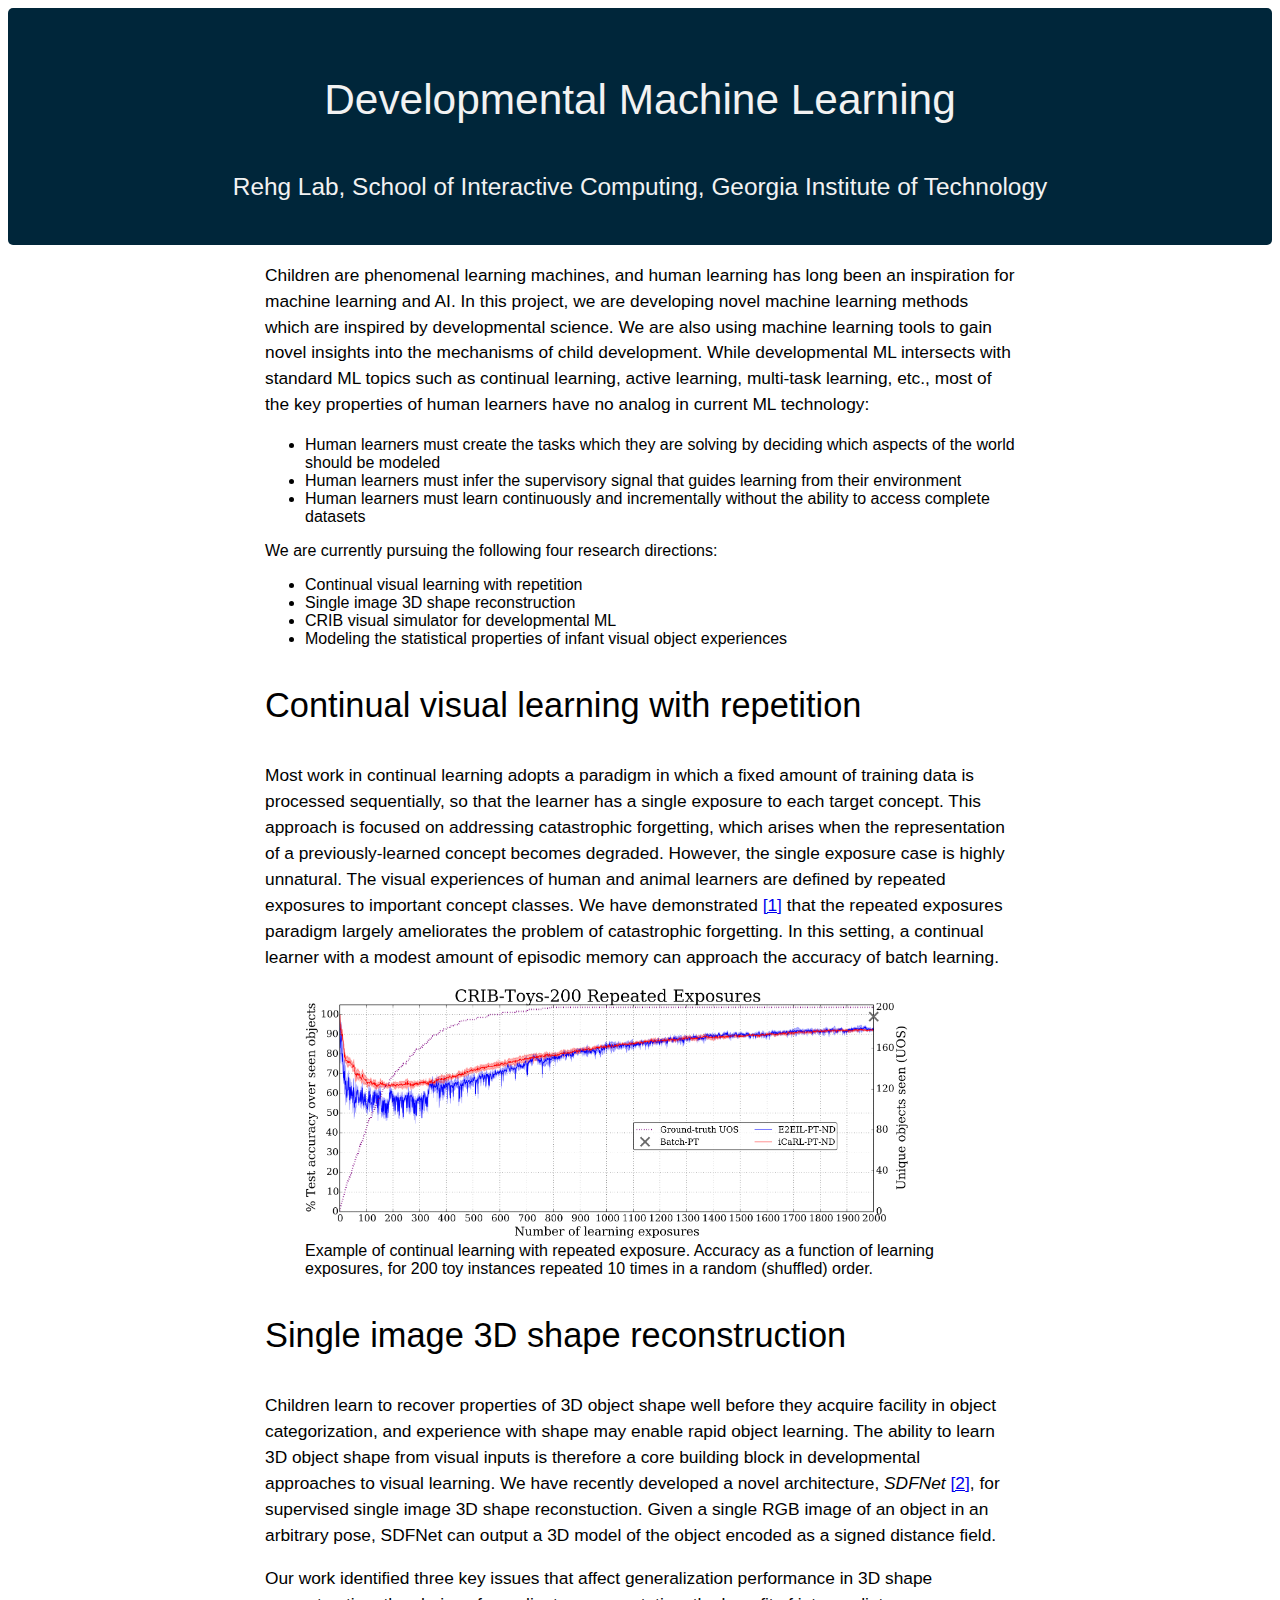
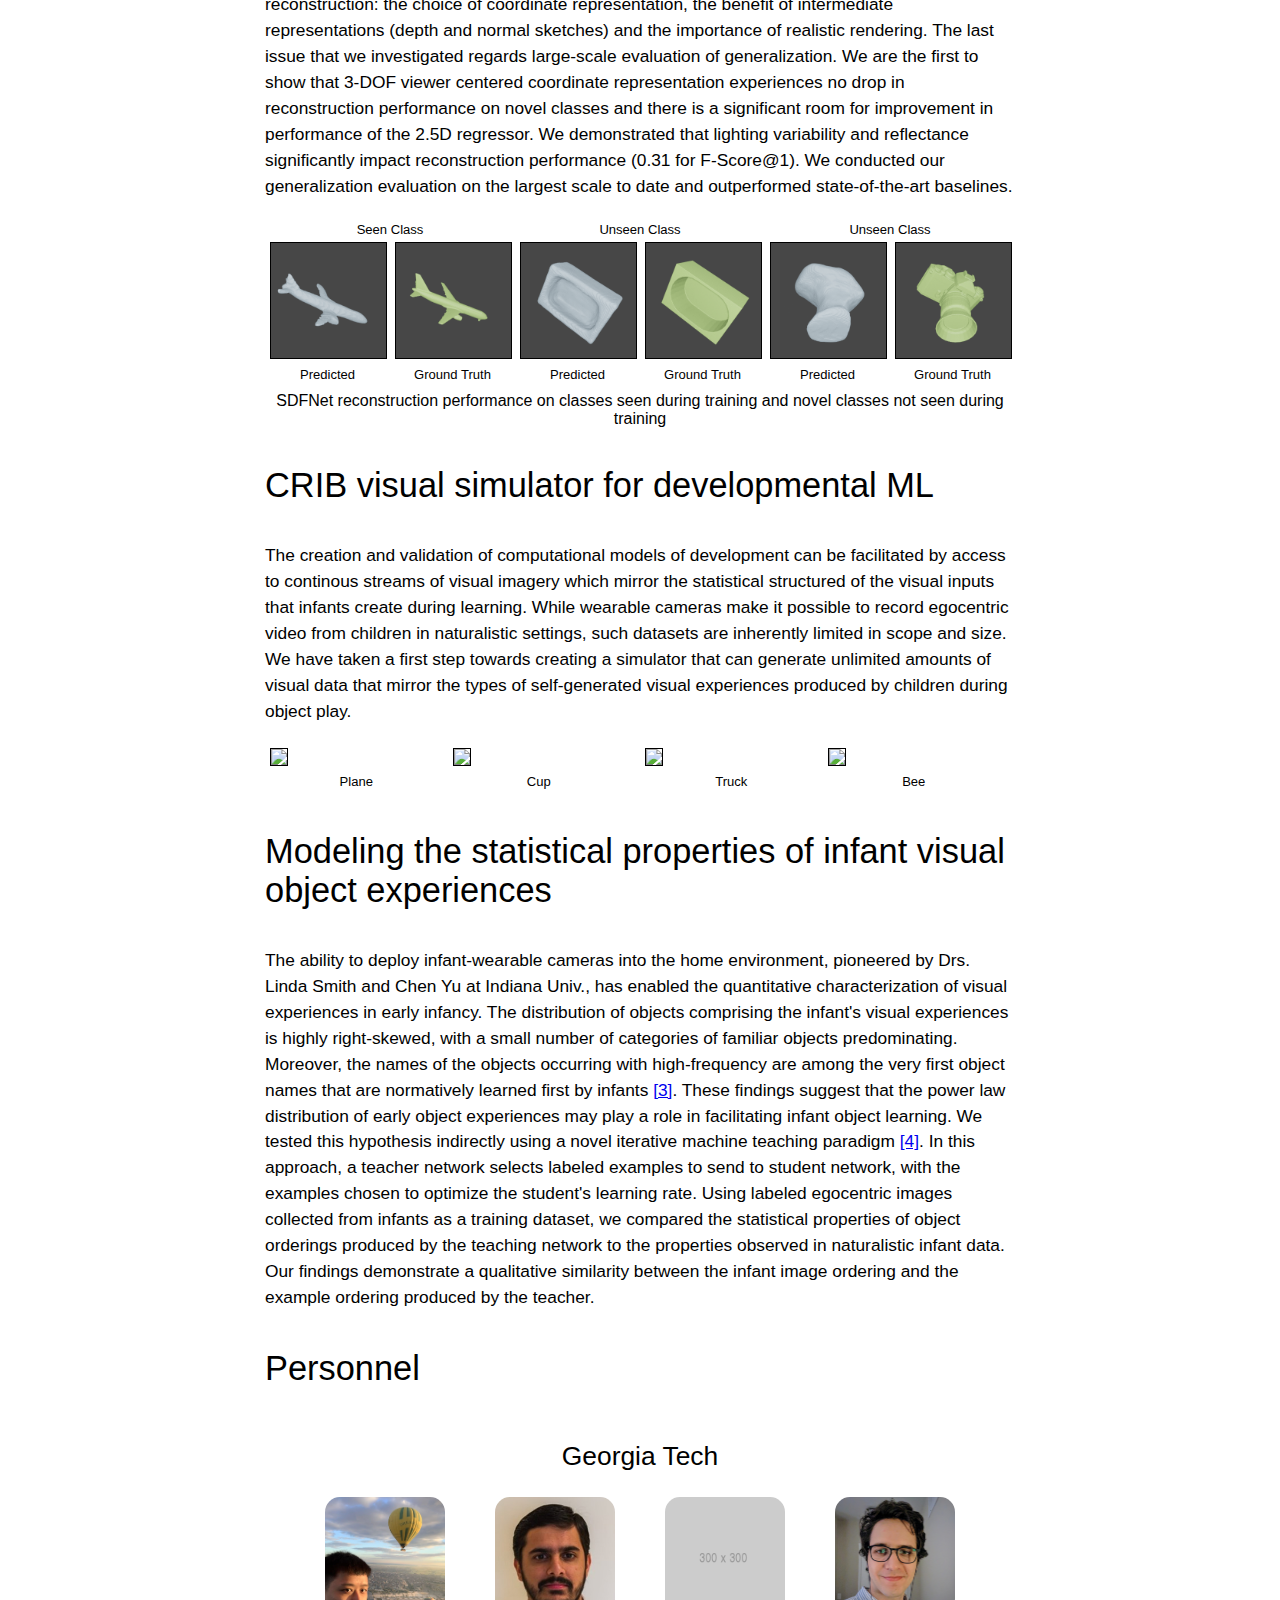
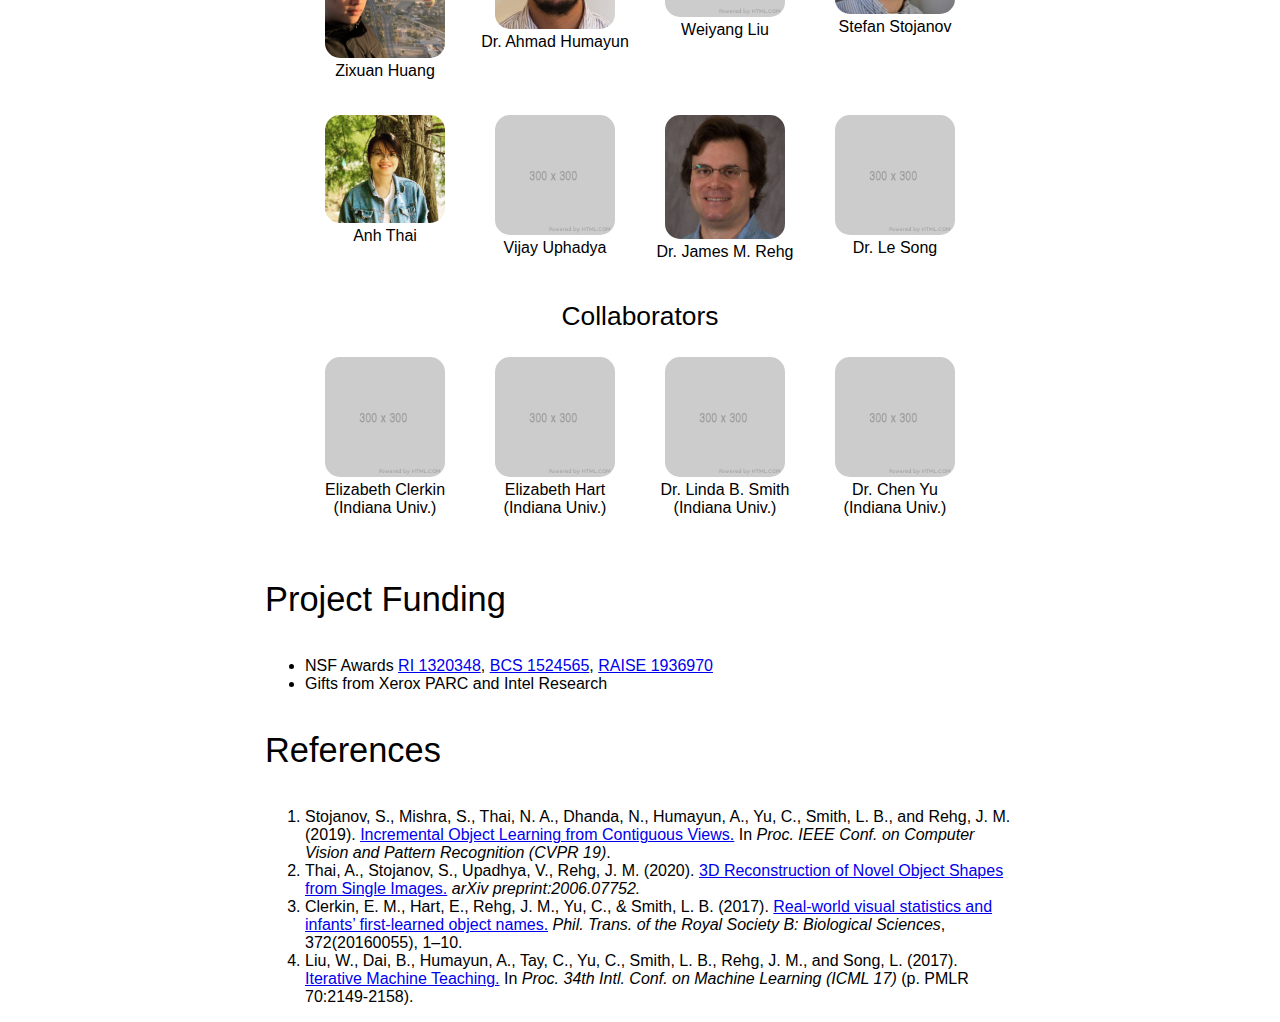
==== dev-learning-project/index.html @ b6770888 "update personnel" ====
<!DOCTYPE html>
<html lang="en-US">
  <head>
    <meta charset="UTF-8">
    <meta http-equiv="X-UA-Compatible" content="IE=edge">
    <meta name="viewport" content="width=device-width, initial-scale=1">
<head>
      <link rel="stylesheet" href="styles.css">
      <meta charset="UTF-8">
      <meta name="keywords" content="3D Shape learning">
      <meta name="author" content="Stefan Stojanov, Anh Thai">
      <meta name="viewport" content="width=device-width, initial-scale=1.0">
</head>

<div class="header">
  <h1>Developmental Machine Learning</h1>
<!--  <p class="authors">
        <a href="https://anhthai1997.wordpress.com/">Zixuan Huang</a>*,
        <a href="https://anhthai1997.wordpress.com/">Anh Thai</a>*,
        <a href="https://sstojanov.github.io/">Stefan Stojanov</a>*,
        <a href="https://rehg.org/">James M. Rehg</a>
  </p>  -->
  <p class="institution">
        Rehg Lab, School of Interactive Computing, Georgia Institute of Technology
  </p>
<!--  <span class="footnote">
    * equal contribution
  </p> -->
</div>

<!-- <div class="links">

    <div class="gallery">
      <a target="_blank" href="https://github.com/devlearning-gt/3DShapeGen">
	<img src="img/code_img.png" alt="code">
      </a>
      <div class="desc">Code</div>
    </div>

    <div class="gallery">
      <a target="_blank" href="https://arxiv.org/abs/2006.07752">
	<img src="img/paper_img.png" alt="arxiv link">
      </a>
      <div class="desc">Paper <a href="/3DShapeGen/bibtex/3DShapeGen.bib">[BibTex]</a></div>
    </div>

</div> -->

<div class="content">

<!-- <h1> Abstract </h1>
<p>
A key challenge in single image 3D shape reconstruction is to ensure that deep models designed for single-view shape prediction can generalize to shapes which were not part of the training set. We find that such generalization to unseen categories of objects is a function of both architecture design and object pose representation during training. This paper introduces SDFNet, a novel shape prediction architecture and a training approach which supports effective generalization. We provide an extensive investigation of the factors that influence generalization accuracy and its measurement, ranging from the consistent use of 3D shape metrics to the choice of rendering parameters. We show that SDFNet provides state-of-the-art performance on seen and unseen shapes relative to existing baseline methods. We provide the first large-scale experimental evaluation of generalization performance on the complete ShapeNetCore.v2 dataset.
</p> -->

    <p>
      Children are phenomenal learning machines, and human learning has long been an inspiration for
	  machine learning and AI. In this project, we are developing novel machine learning methods which
	  are inspired by developmental science. We are also using machine learning tools to gain novel insights
	  into the mechanisms of child development. While developmental ML intersects with standard ML topics such as continual learning,
	  active learning, multi-task learning, etc., most of the key properties of human learners have no analog in current ML
	  technology:

	  <ul>
   	    <li>Human learners must create the tasks which they are solving by deciding which aspects of the world should be modeled</li>
      	  <li>Human learners must infer the supervisory signal that guides learning from their environment</li>
      	  <li>Human learners must learn continuously and incrementally without the ability to access  complete datasets&nbsp;</li>
      </ul>

	  We are currently pursuing the following four research directions:
	  <ul>
   	    <li>Continual visual learning with repetition</li>
      	  <li>Single image 3D shape reconstruction</li>
		  <li>CRIB visual simulator for developmental ML</li>
      	  <li>Modeling the statistical properties of infant visual object experiences</li>
      </ul>
	  </p>

	  <!--   CONTINUAL LEARNING  -->

	  <h1> Continual visual learning with repetition </h1>
	  <p> Most work in continual learning adopts a paradigm in which a fixed amount of training data is processed sequentially, so that the learner has a single exposure
	    to each target concept. This
	    approach is focused on addressing catastrophic forgetting, which arises when the representation of a previously-learned concept becomes degraded. However, the
	    single exposure case is highly unnatural. The visual experiences of human and animal learners are defined by repeated exposures to important concept classes.
	    We have demonstrated <a href="#CLRep">[1]</a> that the repeated exposures paradigm largely ameliorates the problem of catastrophic forgetting. In this setting, a continual learner
	    with a modest amount of episodic memory can approach the accuracy of batch learning. </p>
	  
	  <figure>
	     <img src="img/rep_exp.png" style="width:90%" alt="">    <!-- width="1877" height="777" -->
		  <figcaption>Example of continual learning with repeated exposure. Accuracy as a function of learning exposures, for 200 toy instances repeated 10 times in a random (shuffled) order.</figcaption>
	  </figure>

	  <!--   3D SHAPE RECONSTRUCTION -->

	  <h1> Single image 3D shape reconstruction </h1>
	  <p>
	  Children learn to recover properties of 3D object shape well before they acquire facility in object categorization, and experience with shape may enable
	  rapid object learning. The ability to learn 3D object shape from visual inputs is therefore a core building block in developmental approaches to visual learning. We have recently
	  developed a novel architecture, <i>SDFNet</i> <a href="#SDFNet">[2]</a>, for supervised single image 3D shape reconstuction. Given a single RGB image of an object in an arbitrary pose, SDFNet
	  can output a 3D model of the object encoded as a signed distance field.</p>

    <p>
    Our work identified three key issues that affect generalization performance in 3D shape reconstruction: the choice of coordinate representation, the benefit of intermediate representations (depth and normal sketches)
    and the importance of realistic rendering. The last issue that we investigated regards large-scale evaluation of generalization. We are the first to show that 3-DOF viewer centered
    coordinate representation experiences no drop in reconstruction performance on novel classes and there is a significant room for improvement in performance of the 2.5D regressor. We demonstrated that
    lighting variability and reflectance significantly impact reconstruction performance (0.31 for F-Score@1). We conducted our generalization evaluation on the largest scale to date and outperformed state-of-the-art baselines.

    <!-- <b>ADD A FEW MORE DETAILS FROM OUR PAPER</b>. -->

	  <div class="gifs">
      	   <div class="container">
           		<div class="desc">Seen Class</div>
      	   		<div class="gallery">
          			 <img class="gif" src="img/airplane_PRED.gif" >
        			 <div class="desc">Predicted</div>
      	   		</div>
	       		<div class="gallery">
           			 <img class="gif" src="img/airplane_GT.gif" >
        			 <div class="desc">Ground Truth</div>
      	  		</div>
	   	   </div>
       	   <div class="container">
        		<div class="desc">Unseen Class</div>
      			<div class="gallery">
        		 	 <img class="gif" src="img/tub_PRED.gif" >
        		 	 <div class="desc">Predicted</div>
      			</div>
      	   		<div class="gallery">
           			 <img class="gif" src="img/tub_GT.gif" >
        			 <div class="desc">Ground Truth</div>
      	   		</div>
      	   </div>
    	   <div class="container">
      	   		<div class="desc">Unseen Class</div>
      			<div class="gallery">
        			 <img class="gif" src="img/camera_PRED.gif" >
        			 <div class="desc">Predicted</div>
      			</div>
      			<div class="gallery">
        			 <img class="gif" src="img/camera_GT.gif" >
        			 <div class="desc">Ground Truth</div>
      			</div>
    		</div>
	  </div>
	  <div class="desc">SDFNet reconstruction performance on classes seen during training and novel classes not seen during training</div>



	  <!--   CRIB SIMULATOR FOR VISUAL EXPERIENCES -->

	  <h1> CRIB visual simulator for developmental ML </h1>
	  <p>
	  The creation and validation of computational models of development can be facilitated by access to continous streams of visual imagery
	  which mirror the statistical structured of the visual inputs that infants create during learning. While wearable cameras make it possible
	  to record egocentric video from children in naturalistic settings, such datasets are inherently limited in scope and size. We have taken
	  a first step towards creating a simulator that can generate unlimited amounts of visual data that mirror the types of self-generated visual experiences
	  produced by children during object play.
	  </p>

    <div class="gifs">
          <div class="container">
              <div class="gallery">
                 <img class="gif" src="http://drive.google.com/uc?export=view&id=1OMwDPu1vMeDplpmXkzKbcbww2g3KvsqQ" >
                 <div class="desc">Plane</div>

              </div>
            <div class="gallery">
               <img class="gif" src="http://drive.google.com/uc?export=view&id=1LtPrzfP0U5pMGXZnCRJR6HIrqRrybQpc" >
               <div class="desc">Cup</div>

            </div>
          </div>
          <div class="container">

            <div class="gallery">
               <img class="gif" src="http://drive.google.com/uc?export=view&id=1ARuGSONsHcasfyIUXfcKrEmrddJ8AUZT" >
               <div class="desc">Truck</div>

            </div>
           <div class="gallery">
              <img class="gif" src="http://drive.google.com/uc?export=view&id=1KVpeB0-HMnPrC-Fq1lYKMYqnLh0feQAk" >
              <div class="desc">Bee</div>

           </div>
         </div>
         <!-- <div class="container">
          <div class="gallery">
             <img class="gif" src="http://drive.google.com/uc?export=view&id=1nTldbL_cOlURDn5hLhM07aJUlaTNVyM_" >
             <div class="desc">Spaceship</div>

          </div>
        </div> -->
    </div>

	  <!--   MODELING THE STATISTICAL PROPERTIES OF INFANT VISUAL OBJECT EXPERIENCES -->

	  <h1> Modeling the statistical properties of infant visual object experiences </h1>
	  <p>The ability to deploy infant-wearable cameras into the home environment, pioneered by Drs. Linda Smith and Chen Yu at Indiana Univ., has enabled the quantitative characterization
	  of visual experiences in early infancy. The distribution of objects comprising the infant's visual experiences
	  is highly right-skewed, with a small number of categories of familiar objects predominating. Moreover, the names of the objects occurring with
	  high-frequency are among the very first object names that are normatively learned first by infants <a href="#EarlyStat">[3]</a>. These findings suggest that
	  the power law distribution of early object experiences may play a role in facilitating infant object learning. We tested this hypothesis indirectly using a
	  novel iterative machine teaching paradigm <a href="#IterTeach">[4]</a>. In this approach, a teacher network selects labeled examples to send to student network,
	  with the examples chosen to optimize the student's learning rate. Using labeled egocentric images collected from infants as a training dataset, we compared the
	  statistical properties of object orderings produced by the teaching network to the properties observed in naturalistic infant data. Our findings demonstrate a
      qualitative similarity between the infant image ordering and the example ordering produced by the teacher.
	  </p>



	  <!--   MEMBERS AND COLLABORATORS -->

	  <h1> Personnel </h1>
	  
	  <h2> Georgia Tech </h2>
          <div class="personnel_gallery">

                <div class="column">
                         <a href="">
                         <img src="gt_personnel/zixuan_huang.jpg" >
                         </a>
                         <figcaption> Zixuan Huang </figcaption>
                </div>
                <div class="column">
                         <a href="">
                         <img src="gt_personnel/ahmad_humayun.jpg" >
                         </a>
                         <figcaption> Dr. Ahmad Humayun </figcaption>
                </div>
                <div class="column">
                         <a href="">
                         <img src="gt_personnel/300.png" >
                         </a>
                         <figcaption> Weiyang Liu  </figcaption>
                </div>
                <div class="column">
                         <a href="">
                         <img src="gt_personnel/stefan_stojanov.jpg" >
                         </a>
                         <figcaption> Stefan Stojanov </figcaption>
                </div>

	  </div>

              <!-- add institution -->
          <div class="personnel_gallery">
                <div class="column">
                         <a href="">
                         <img src="gt_personnel/anh_thai.jpg" >
                         </a>
                         <figcaption> Anh Thai </figcaption>
                         <a href="">
                </div>
                <div class="column">
                         <a href="">
                         <img src="gt_personnel/300.png" >
                         </a>
                         <figcaption> Vijay Uphadya </figcaption>
                </div>
                <div class="column">
                         <a href="https://rehg.org/">
                         <img src="gt_personnel/james_rehg.jpg" >
                         </a>
                         <figcaption> <a href="https://rehg.org/">  Dr. James M. Rehg </a> </figcaption>
                </div>
                <div class="column">
                         <a href="">
                         <img src="gt_personnel/300.png" >
                         </a>
                         <figcaption> Dr. Le Song </figcaption>
                </div>

	  </div>

	  <h2> Collaborators </h2>
          <div class="personnel_gallery">

                <div class="column">
                         <a href="">
                         <img src="gt_personnel/300.png" >
                         </a>
                         <figcaption> Elizabeth Clerkin </br> (Indiana Univ.) </figcaption>
                </div>
                <div class="column">
                         <a href="">
                         <img src="gt_personnel/300.png" >
                         </a>
                         <figcaption> Elizabeth Hart </br> (Indiana Univ.) </figcaption>
                </div>
                <div class="column">
                         <a href="">
                         <img src="gt_personnel/300.png" >
                         </a>
                         <figcaption> Dr. Linda B. Smith </br> (Indiana Univ.) </figcaption>
                </div>
                <div class="column">
                         <a href="">
                         <img src="gt_personnel/300.png" >
                         </a>
                         <figcaption> Dr. Chen Yu </br> (Indiana Univ.) </figcaption>
                </div>

	  </div>

          <!--
	  <ul>
	  	  <li>Project Members at Georgia Tech</li>
	  	  <ul>
	      	  <li><a href="https://anhthai1997.wordpress.com/">Zixuan Huang</a></li>
			  <li><a href="http://ahumayun.com/">Dr. Ahmad Humayun</a></li>
			  <li><a href="https://wyliu.com/">Dr. Weiyang Liu</a></li>
          	  <li><a href="https://anhthai1997.wordpress.com/">Anh Thai</a></li>
          	  <li><a href="https://sstojanov.github.io/">Stefan Stojanov</a></li>
          	  <li><a href="mailto:vupadhya6@gatech.edu">Vijay Upadhya</a></li>
		  	  <li><a href="https://rehg.org/">Dr. James M. Rehg</a></li>
			  <li><a href="https://www.cc.gatech.edu/~lsong/">Dr. Le Song</a></li>
			  </ul>
		  <li>External Collaborators</li>
		  <ul>
		  	  <li><a href="https://scholar.google.com/citations?user=IuINaBgAAAAJ&hl=en">Elizabeth M. Clerkin</a> (Indiana Univ.)</li>
			  <li><a href="https://ieeexplore.ieee.org/author/37086031826">Elizabeth Hart</a> (Indiana Univ.)</li>
			  <li><a href="https://about.me/charlene.tay">Charlene Tay</a> (Indiana Univ.)</li>
			  <li><a href="https://psych.indiana.edu/directory/faculty/smith-linda.html">Dr. Linda B. Smith</a> (Indiana Univ.)</li>
			  <li><a href="https://liberalarts.utexas.edu/psychology/faculty/cy2856">Dr. Chen Yu</a> (UT Austin)</li>
			  </ul>
		  </ul>

          -->

	  <!--   PROJECT FUNDING -->

	  <h1> Project Funding </h1>
	  <ul>
	  	  <li> NSF Awards <a href="https://www.nsf.gov/awardsearch/showAward?AWD_ID=1320348">RI 1320348</a>,
		  	   <a href="https://www.nsf.gov/awardsearch/showAward?AWD_ID=1524565">BCS 1524565</a>,
			   <a href="https://www.nsf.gov/awardsearch/showAward?AWD_ID=1936970">RAISE 1936970</a></li>
	      <li> Gifts from Xerox PARC and Intel Research</li>
		  </ul>


		  <!--
<p>
  When evaluated on 3 Degree-of-Freedom Viewer Centered (3 DOF VC)&mdash;object pose varies along azimuth, elevation and tilt,
  our empirical findings show marginal decrease in performance between seen and unseen classes for the 3 DOF VC model.
  This is new evidence that it is possible to learn a general shape representation with correct depth estimation and 3 DOF VC training.
  </p>
<center><img src="img/representation_img.png" ></center>
<div class="desc"> Quantitative evaluation of 3 DOF VC shows high performance on both seen and unseen categories. Model is trained on ground truth depth and normal images.</div>

<h1> Generalization Across Different Datasets </h1>
<center><img src="img/abc_shapenet_img.png" ></center>
<div class="desc"> Sample images of our renders of the four most common ShapeNet categories and of objects from ABC. It is evident that the two datasets have different shape properties.</div>

<p>
To further test the generalization ability of SDFNet, we train it one one shape dataset and test it on a significantly different shape dataset. Our findings show that when trained on ABC and tested on the 42 unseen categories of ShapeNet, 3 DOF VC SDFNet obtains comparable performance to SDFNet trained on the 13 ShapeNet categories. SDFNet trained on ShapeNet performs relatively worse when tested on ABC.
</p>
<center><img src="img/shapenet_abc_PRED_img.png" ></center>
<div class="desc"> Qualitative comparison of models trained on ABC and tested on ShapeNet and vice-versa. Note the good reconstruction quality on the occluded part of the object.</div>

		  -->

<h1> References  </h1>
<ol>
    <li><a name="CLRep">Stojanov, S.</a>, Mishra, S., Thai, N. A., Dhanda, N., Humayun, A., Yu, C., Smith, L. B., and Rehg, J. M. (2019).
		<a href="https://iolfcv.github.io/">Incremental Object Learning from Contiguous Views.</a> In <i>Proc. IEEE Conf. on Computer Vision and Pattern Recognition (CVPR 19)</i>.</li>
	<li><a name="SDFnet">Thai, A.</a>, Stojanov, S., Upadhya, V., Rehg, J. M. (2020).
		<a href="https://devlearning-gt.github.io/3DShapeGen/">3D Reconstruction of Novel Object Shapes from Single Images.</a> <cite>arXiv preprint:2006.07752.</cite></li>
	<li><a name="EarlyStat">Clerkin, E. M.</a>, Hart, E., Rehg, J. M., Yu, C., & Smith, L. B. (2017).
		<a href="https://royalsocietypublishing.org/doi/full/10.1098/rstb.2016.0055">Real-world visual statistics and infants’ first-learned object names.</a>
		<i>Phil. Trans. of the Royal Society B: Biological Sciences</i>, 372(20160055), 1–10.</li>
	<li><a name="IterTeach">Liu, W.</a>, Dai, B., Humayun, A., Tay, C., Yu, C., Smith, L. B., Rehg, J. M., and Song, L. (2017).
		<a href="https://arxiv.org/abs/1705.10470">Iterative Machine Teaching.</a> In <i>Proc. 34th Intl. Conf. on Machine Learning (ICML 17)</i> (p. PMLR 70:2149-2158).</li>

<!--
		  <li><a name="GenRe">Zhang, X., Zhang, Z., Zhang, C., Tenenbaum, J., Freeman, B., & Wu, J. (2018). Learning to reconstruct shapes from unseen classes.
      In <cite>Advances in Neural Information Processing Systems </cite>(pp. 2257-2268).</a></li>
    <li><a name="OccNet">Mescheder, L., Oechsle, M., Niemeyer, M., Nowozin, S., & Geiger, A. (2019).
      Occupancy networks: Learning 3d reconstruction in function space. In <cite>Proceedings of the IEEE Conference on Computer Vision and Pattern Recognition </cite>(pp. 4460-4470).</a></li>
	  -->
  </ol>

</div>
---- dev-learning-project/styles.css ----
.header {
  padding-top: min(10%, 40px);
  padding-bottom: min(10%, 40px);
  padding-left: min(10%, 100px);
  padding-right: min(10%, 100px);
  position: relative;
  margin: 0px;
  overflow: auto;
  text-align: center;
  background: rgb(0, 38, 58);
  color: #f2f2f2;
  font-size: 12pt;
  font-family: Tahoma, sans-serif;
  border-radius: 5px;
}

.header h1{
  font-size: calc(36px + 0.5vw);
  font-weight: 200;
}

.header p.authors{
  color: #f2f2f2;
  font-size: min(18px + 0.5vw);
}

.header p.authors a:link {
  text-decoration: none;
  color: #f2f2f2;
}

.header p.authors a:visited {
  text-decoration: none;
  color: #f2f2f2;
}

.header p.authors a:hover {
  text-decoration: underline;
  color: #f2f2f2;
}

.header p.authors a:active {
  text-decoration: underline;
  color: #f2f2f2;
}

.header p.institution{
  position: relative;
  top: 20px;
  color: #f2f2f2;
  font-size: min(18px + 0.5vw);
}

.header span.footnote{
  position:absolute;
  bottom:0;
  right:0;           
  padding-right:20px;
}

.links {
    font-size: 12pt;
    font-family: Tahoma, sans-serif;
    margin: auto;
    width: min(80%, 1000px);
    height: auto;
    padding-top: 10px;
    padding-bottom: 0px;
    display: flex;
    justify-content: center;
}

.links div.gallery {
  margin: 1%;
  float: left;
  width: 12%;
  height: 12%;

  /* width: min(15%, 150px); */
}

.links div.gallery img {
  width: 100%;
  max-height: 200px;
  border-style: solid;
  border-width: 0.5px;
  border-color: black;
}

.links div.desc {
  padding-top: 5px;
  padding-bottom: 0px;
  text-align: center;
}

.content {
  font-family: Tahoma, sans-serif;
  margin: auto;
  width: min(60%, 750px);
}

.content p {
  font-size: 13pt;
  line-height: 1.5;
  font-family: Tahoma, sans-serif;
  text-align: left;
}

.content h1{
  font-size: calc(28px + 0.5vw);
  font-weight: 400;
  padding-bottom: min(10%, 15px);
  padding-top: min(10%, 15px);
}

.content h2{
  font-size: calc(20px + 0.5vw);
  font-weight: 200;
  text-align: center;
  padding: 0;
  padding-bottom: min(10%, 15px);
  padding-top: min(10%, 15px);
  margin: 0;
}

.content img {
  width: 80%;
  max-height: 400px;
}
.content .desc {
  padding-top: 5px;
  text-align: center;
}

.gifs {
    /*font-size: 9pt;*/
    font-size: calc(5pt + 0.5vw);
    font-family: Tahoma, sans-serif;
    margin: auto;
    /* width: 100%; */

    width: min(100%, 1000px);
    padding: 0px;
    display: flex;
    justify-content: center;
}

.gifs div.gallery {
  margin: 5px;
  float: left;
  width: min(46%, 300px);
  height: min(46%, 300px);
}

.gifs div.gallery img {
  width: 100%;
  max-height: 400px;
  border-style: solid;
  border-width: 0.5px;
  border-color: black;
}

.gifs div.desc {
  padding-top: 5px;
  text-align: center;
}
.gifs div.desc_vert {
  text-align: center;
  margin: auto;
  padding-bottom: 10px;
}

.container {
  font-family: Tahoma, sans-serif;
  margin: auto;
  width: min(100%, 1000px);
  padding: 0px;
}
.container .desc {
  padding-top: 5px;
  text-align: center;
}

.container_gif {
  font-family: Tahoma, sans-serif;
  margin: auto;
  width: min(100%, 1000px);
  padding: 0px;
}
.container_gif .desc {
  padding-top: 5px;
  text-align: center;
}

.container_gif div.gallery {
  margin: 0.5%;
  width: 13%;
  height: 13%;
}

.container_gif div.gallery img {
  width: 100%;
  max-height: 400px;
  border-style: solid;
  border-width: 0.5px;
  border-color: black;
}

.personnel_gallery {
    font-size: 12pt;
    font-family: Tahoma, sans-serif;
    margin: auto;
    /* width: 100%; */

    width: min(100%, 1000px);
    padding: 0px;
    display: flex;
    justify-content: center;
    padding-bottom: 15px;
    text-align: center;
}

.personnel_gallery h1{
  font-size: calc(28px + 0.5vw);
  font-weight: 400;
  padding-bottom: min(10%, 15px);
  padding-top: min(10%, 15px);
  width: min(70%, 1000px);
  justify-content: center;
}

.personnel_gallery .column{
  float: left;
  width: 20%;
  padding: 10px;
  text-align: center
}

.personnel_gallery .column div.desc {
  padding-top: 5px;
  text-align: center;
}

.personnel_gallery .column img{
    border-radius: 15px;
}

.personnel_gallery .column a {
    color: inherit; /* blue colors for links too */
    text-decoration: inherit; /* no underline */
}
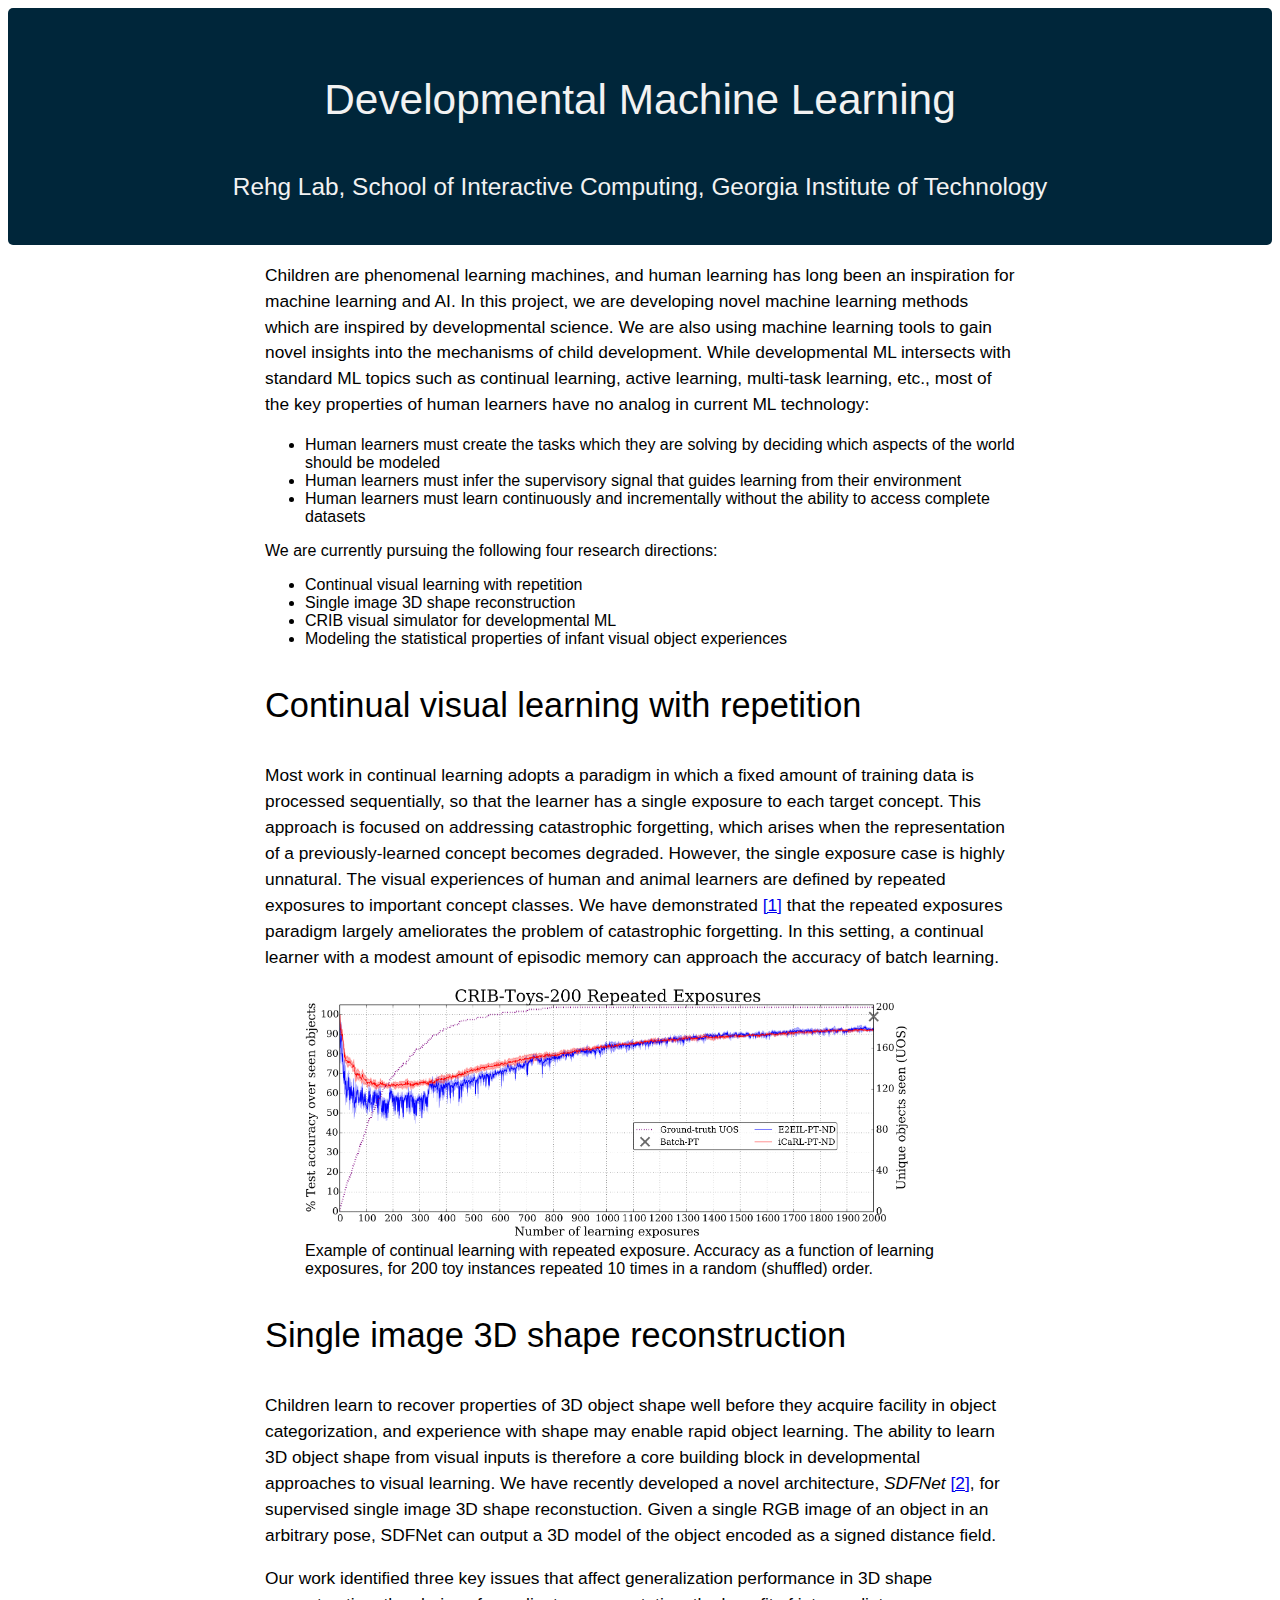
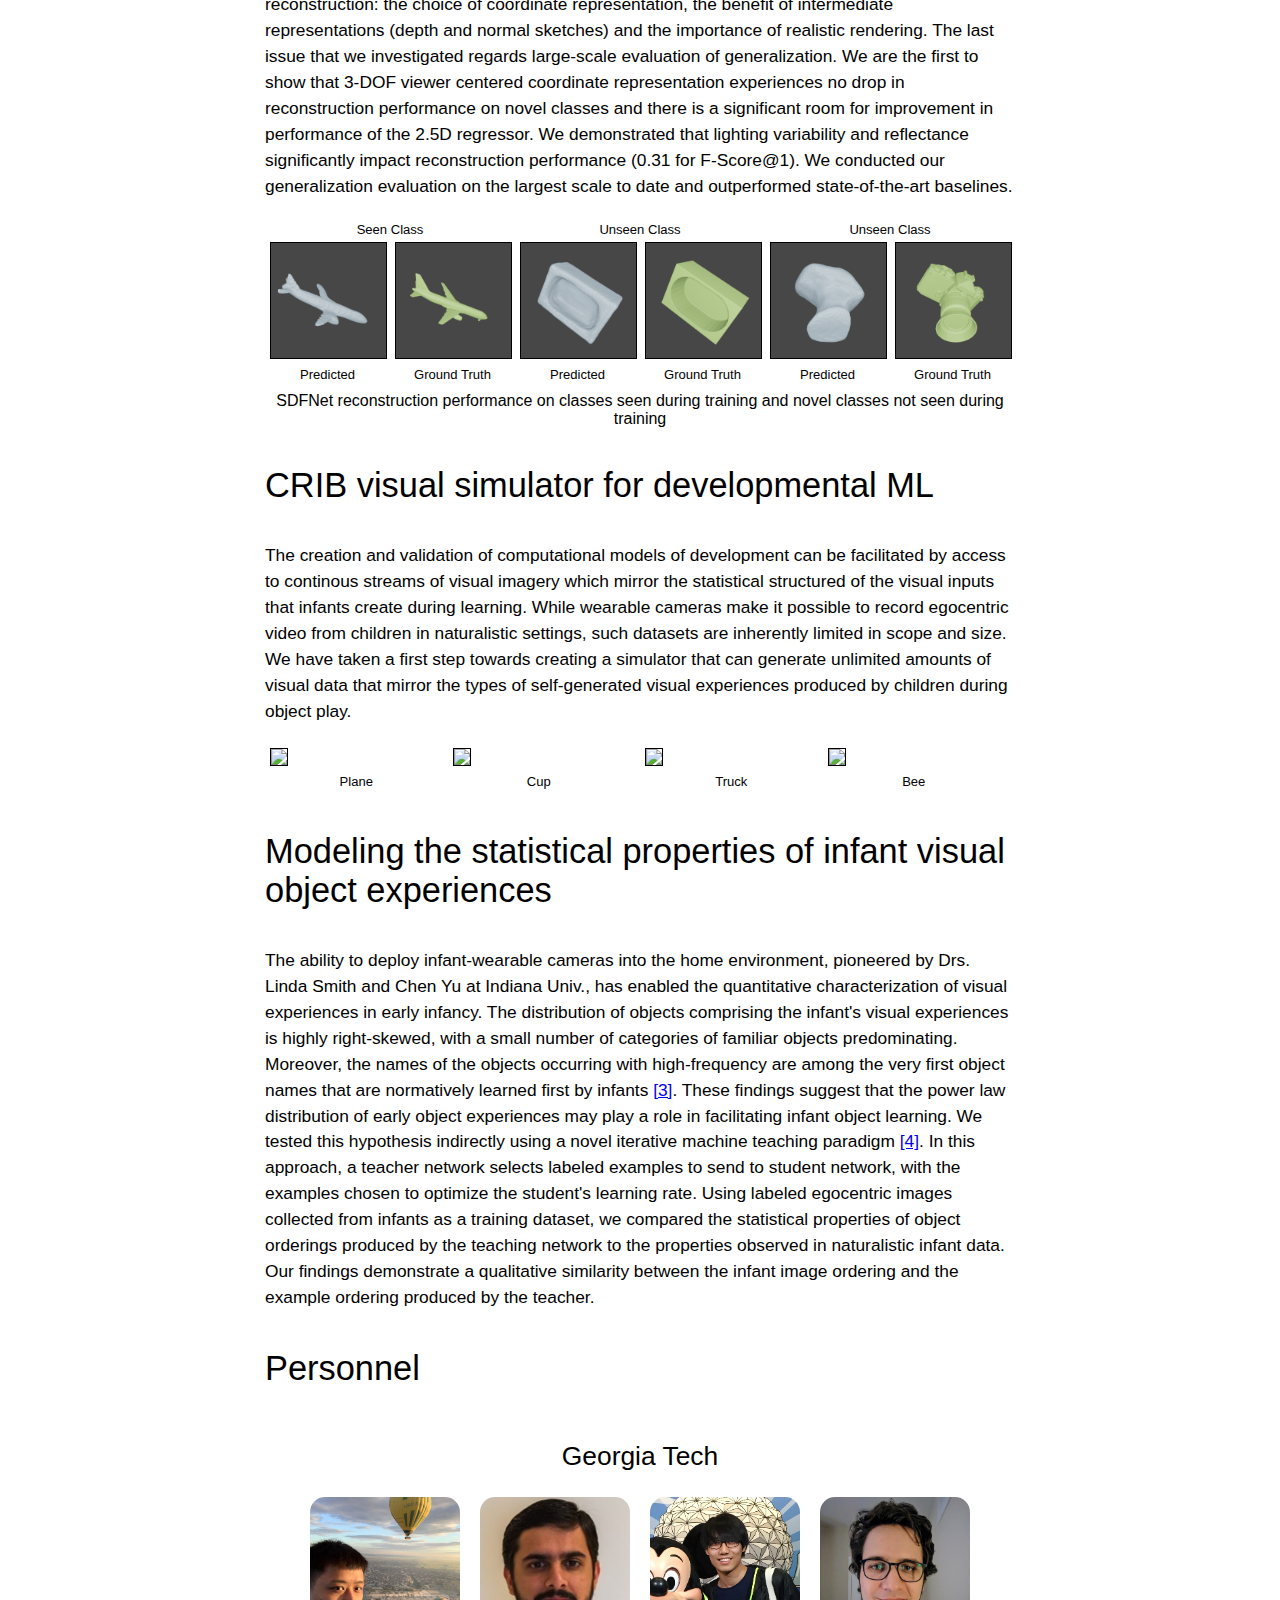
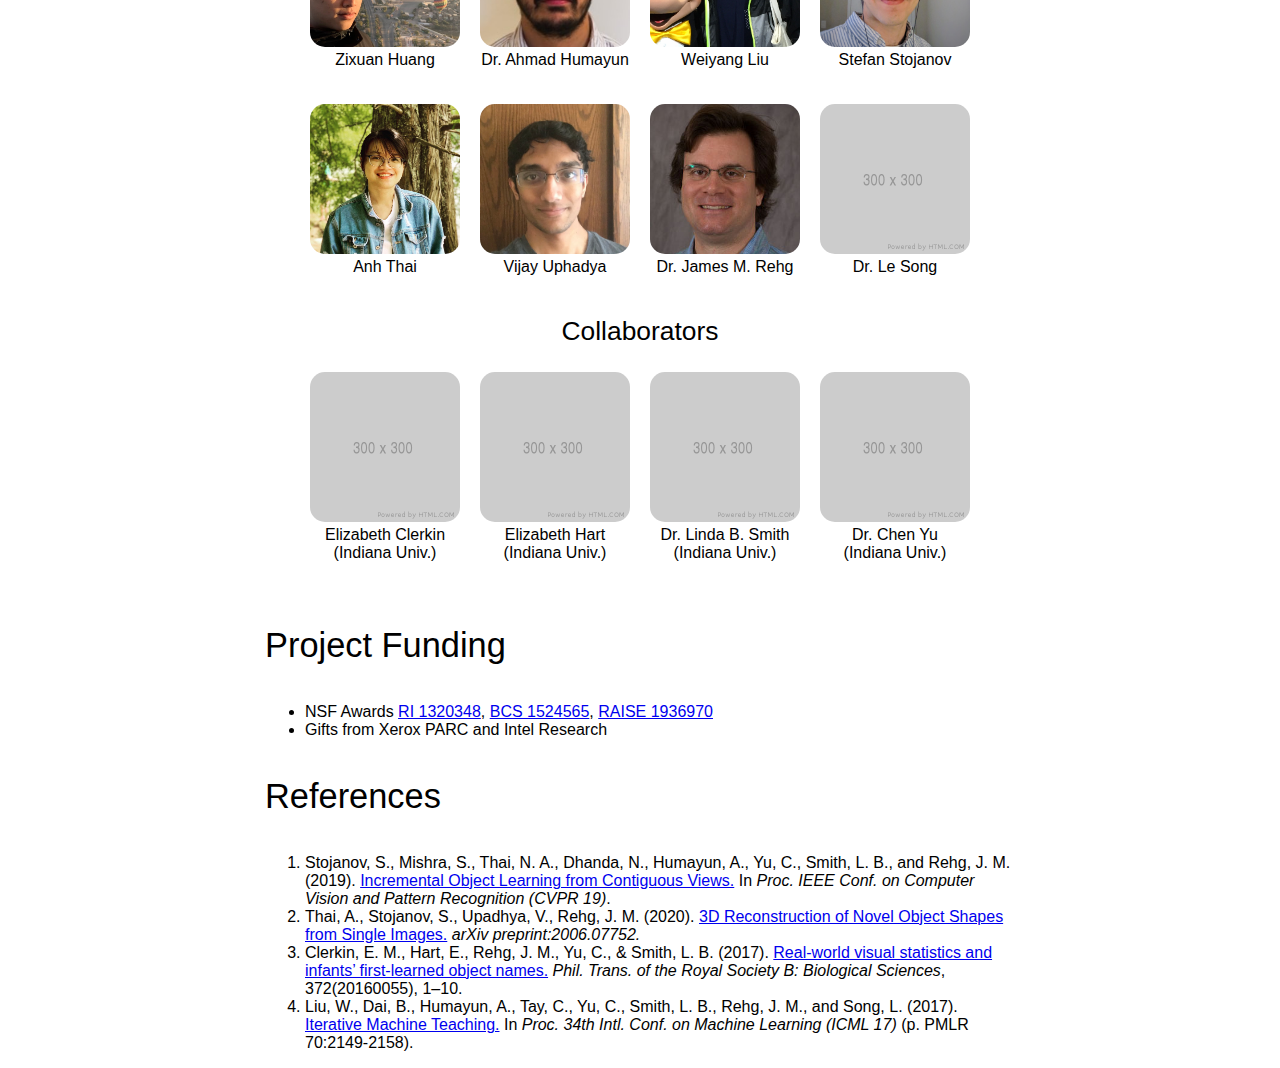
==== commit c621b4e1: "added collabs" ====
--- a/dev-learning-project/index.html
+++ b/dev-learning-project/index.html
@@ -230,7 +230,7 @@
                 </div>
                 <div class="column">
                          <a href="">
-                         <img src="gt_personnel/300.png" >
+                         <img src="gt_personnel/weiyang_liu.png" >
                          </a>
                          <figcaption> Weiyang Liu  </figcaption>
                 </div>
@@ -254,7 +254,7 @@
                 </div>
                 <div class="column">
                          <a href="">
-                         <img src="gt_personnel/300.png" >
+                         <img src="gt_personnel/vijay_uphadya.jpg" >
                          </a>
                          <figcaption> Vijay Uphadya </figcaption>
                 </div>
--- a/dev-learning-project/styles.css
+++ b/dev-learning-project/styles.css
@@ -243,7 +243,10 @@
 }
 
 .personnel_gallery .column img{
+    object-fit:cover;
     border-radius: 15px;
+    width: min(150px, 15vw);
+    height: min(150px, 15vw);
 }
 
 .personnel_gallery .column a {
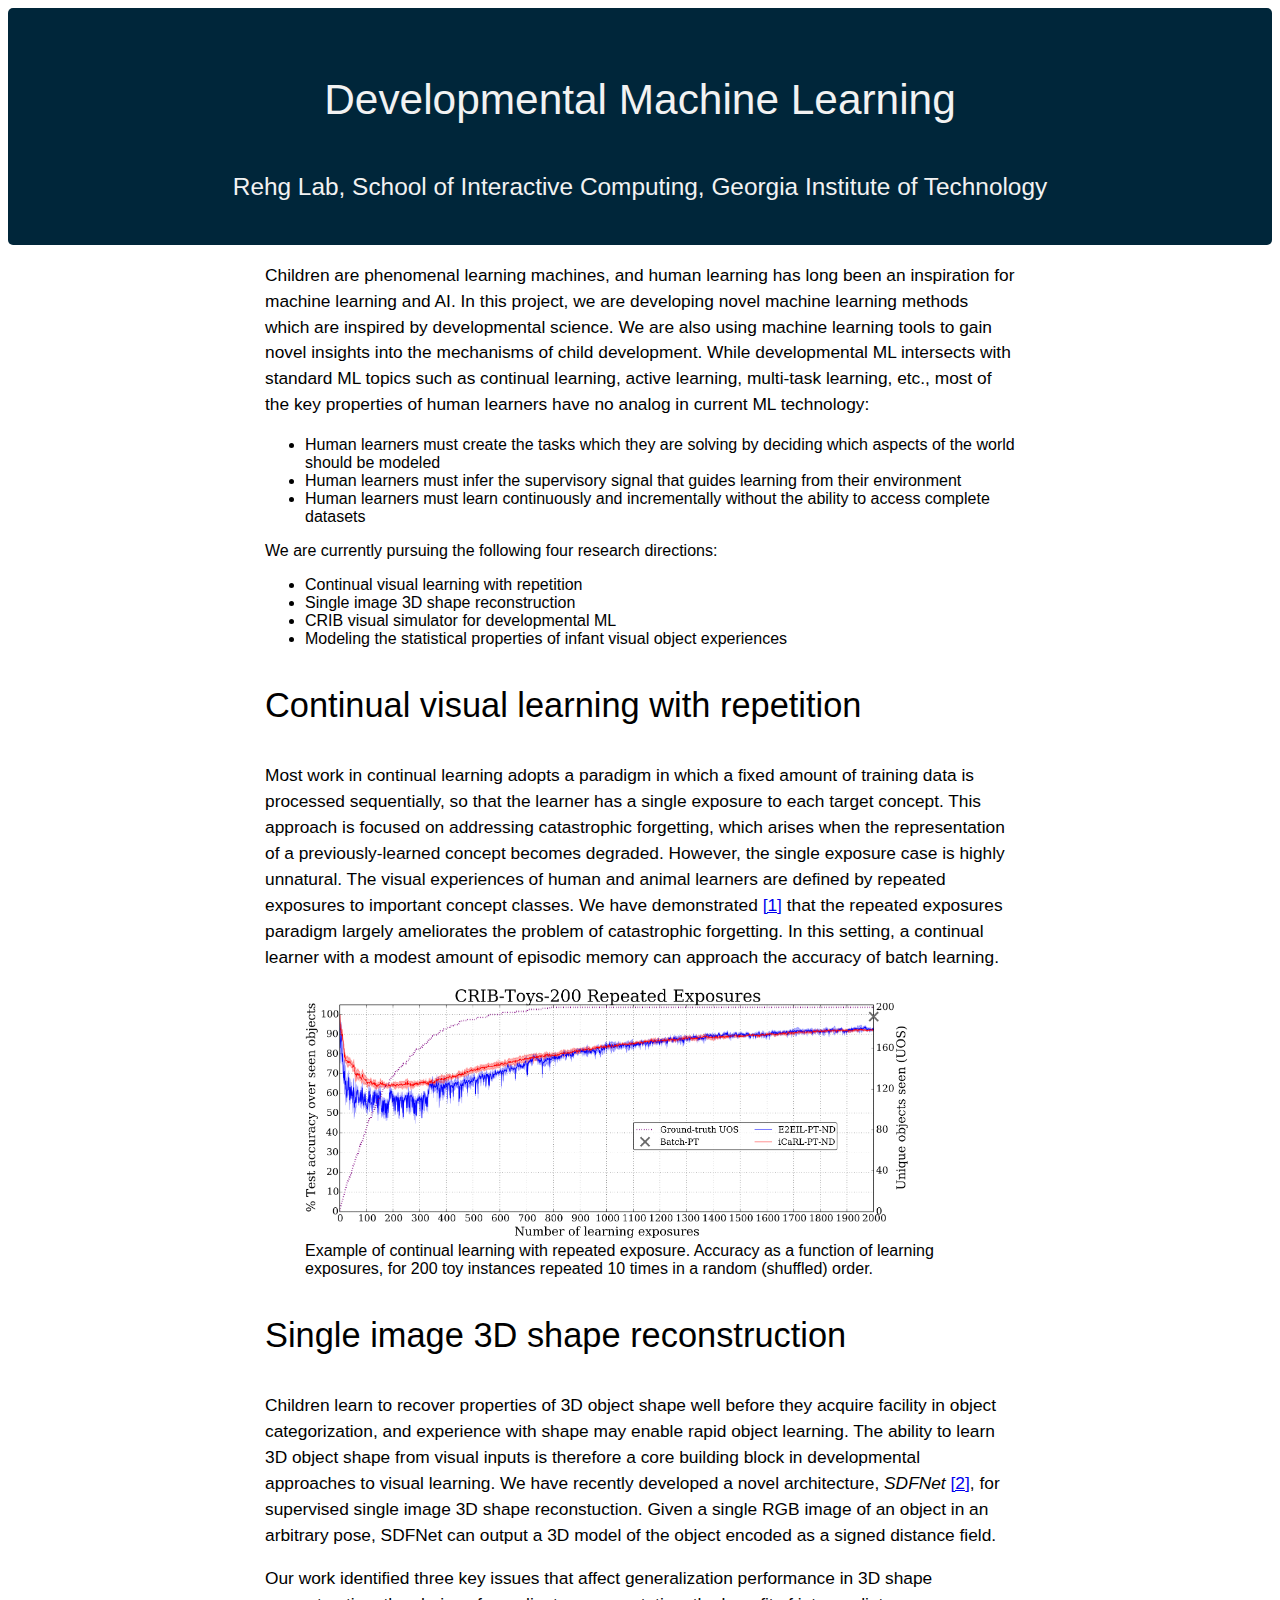
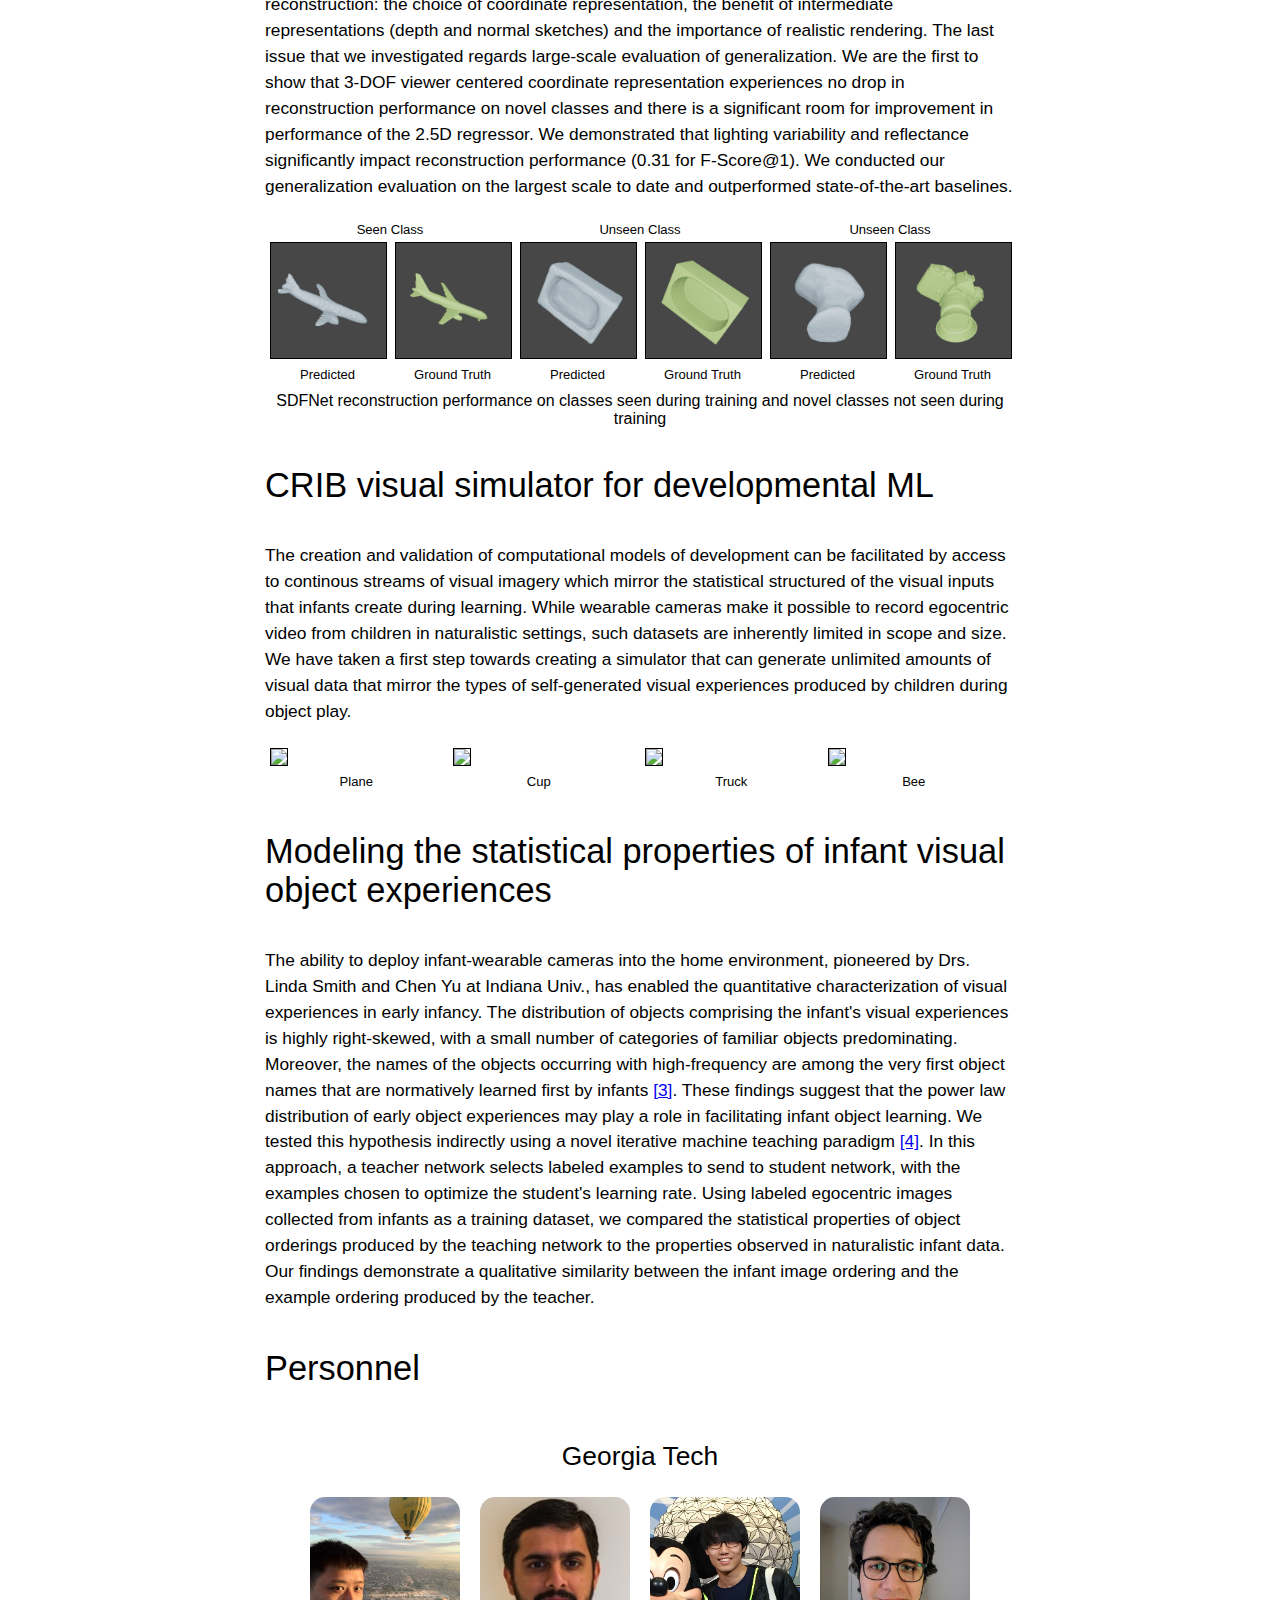
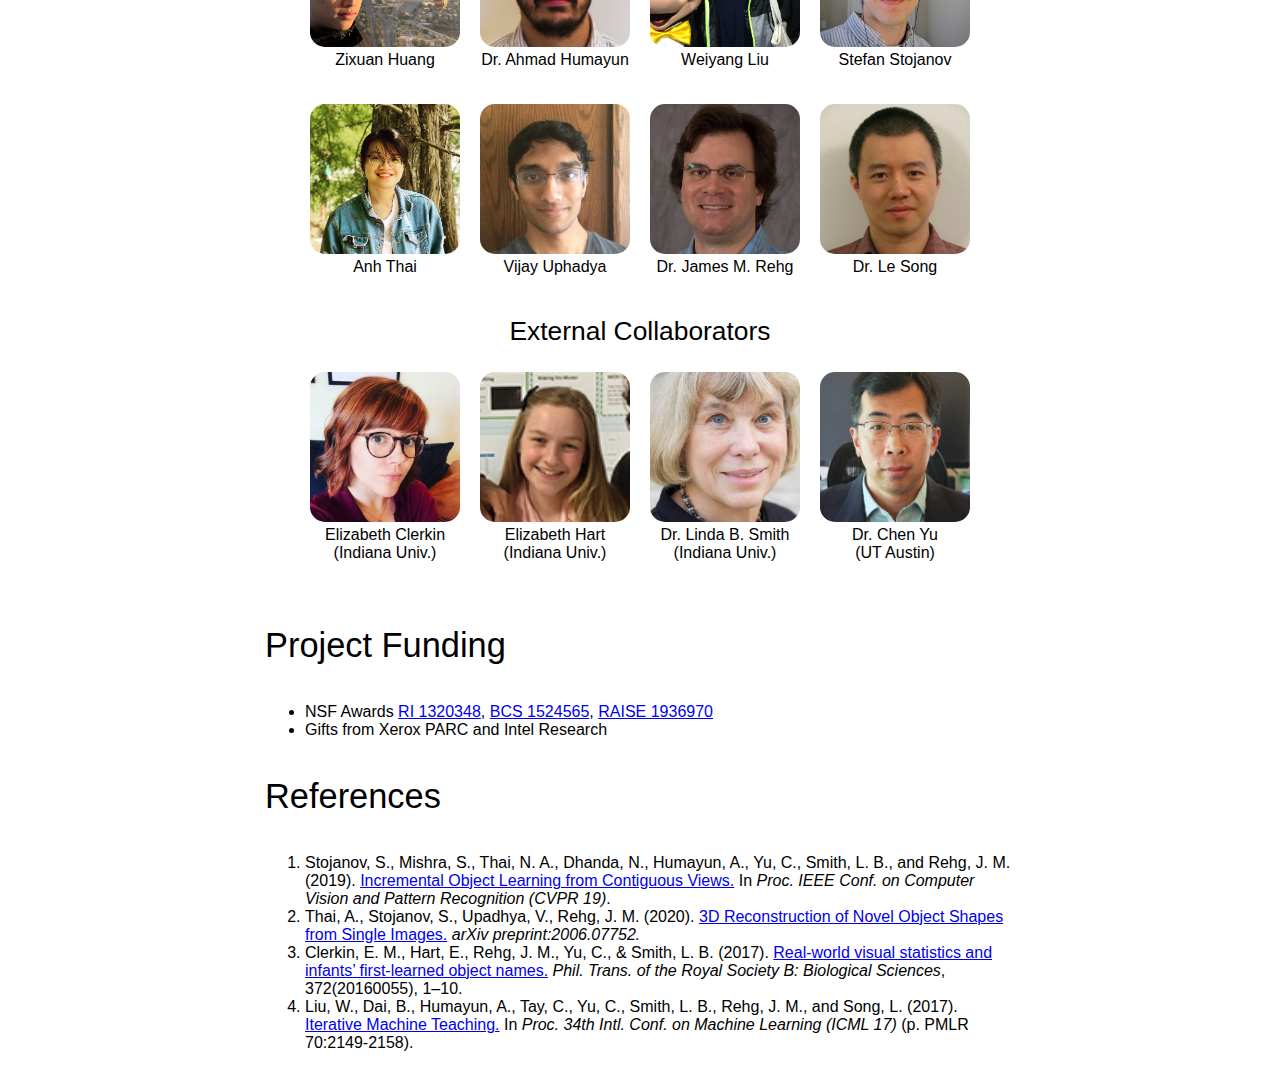
==== commit 77ef98b8: "added external collabs" ====
--- a/dev-learning-project/index.html
+++ b/dev-learning-project/index.html
@@ -266,39 +266,39 @@
                 </div>
                 <div class="column">
                          <a href="">
-                         <img src="gt_personnel/300.png" >
+                         <img src="gt_personnel/le_song.png" >
                          </a>
                          <figcaption> Dr. Le Song </figcaption>
                 </div>
 
 	  </div>
 
-	  <h2> Collaborators </h2>
+	  <h2> External Collaborators </h2>
           <div class="personnel_gallery">
 
                 <div class="column">
                          <a href="">
-                         <img src="gt_personnel/300.png" >
+                         <img src="ext_personnel/elizabeth_clerkin.jpg" >
                          </a>
                          <figcaption> Elizabeth Clerkin </br> (Indiana Univ.) </figcaption>
                 </div>
                 <div class="column">
                          <a href="">
-                         <img src="gt_personnel/300.png" >
+                         <img src="ext_personnel/elizabeth_hart.jpg" >
                          </a>
                          <figcaption> Elizabeth Hart </br> (Indiana Univ.) </figcaption>
                 </div>
                 <div class="column">
                          <a href="">
-                         <img src="gt_personnel/300.png" >
+                         <img src="ext_personnel/linda_smith.jpg" >
                          </a>
                          <figcaption> Dr. Linda B. Smith </br> (Indiana Univ.) </figcaption>
                 </div>
                 <div class="column">
                          <a href="">
-                         <img src="gt_personnel/300.png" >
-                         </a>
-                         <figcaption> Dr. Chen Yu </br> (Indiana Univ.) </figcaption>
+                         <img src="ext_personnel/chen_yu.jpg" >
+                         </a>
+                         <figcaption> Dr. Chen Yu </br> (UT Austin) </figcaption>
                 </div>
 
 	  </div>
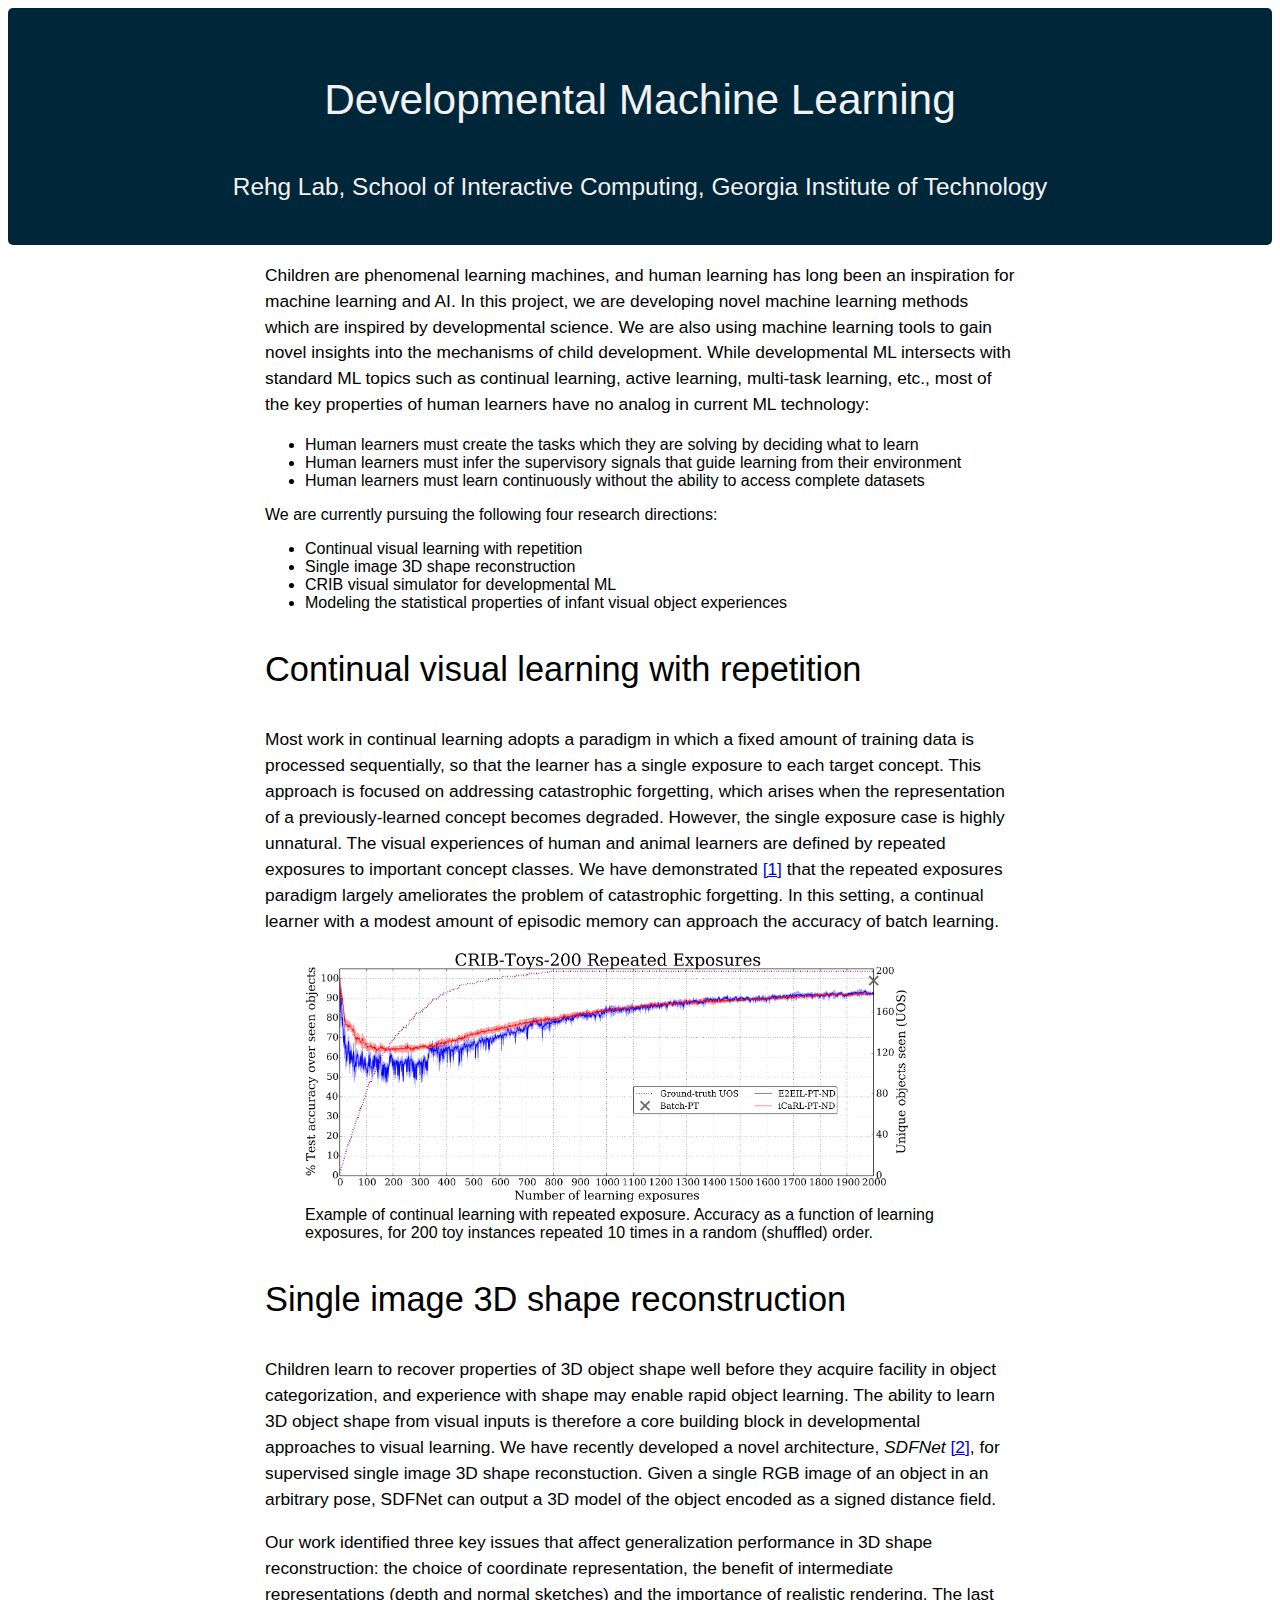
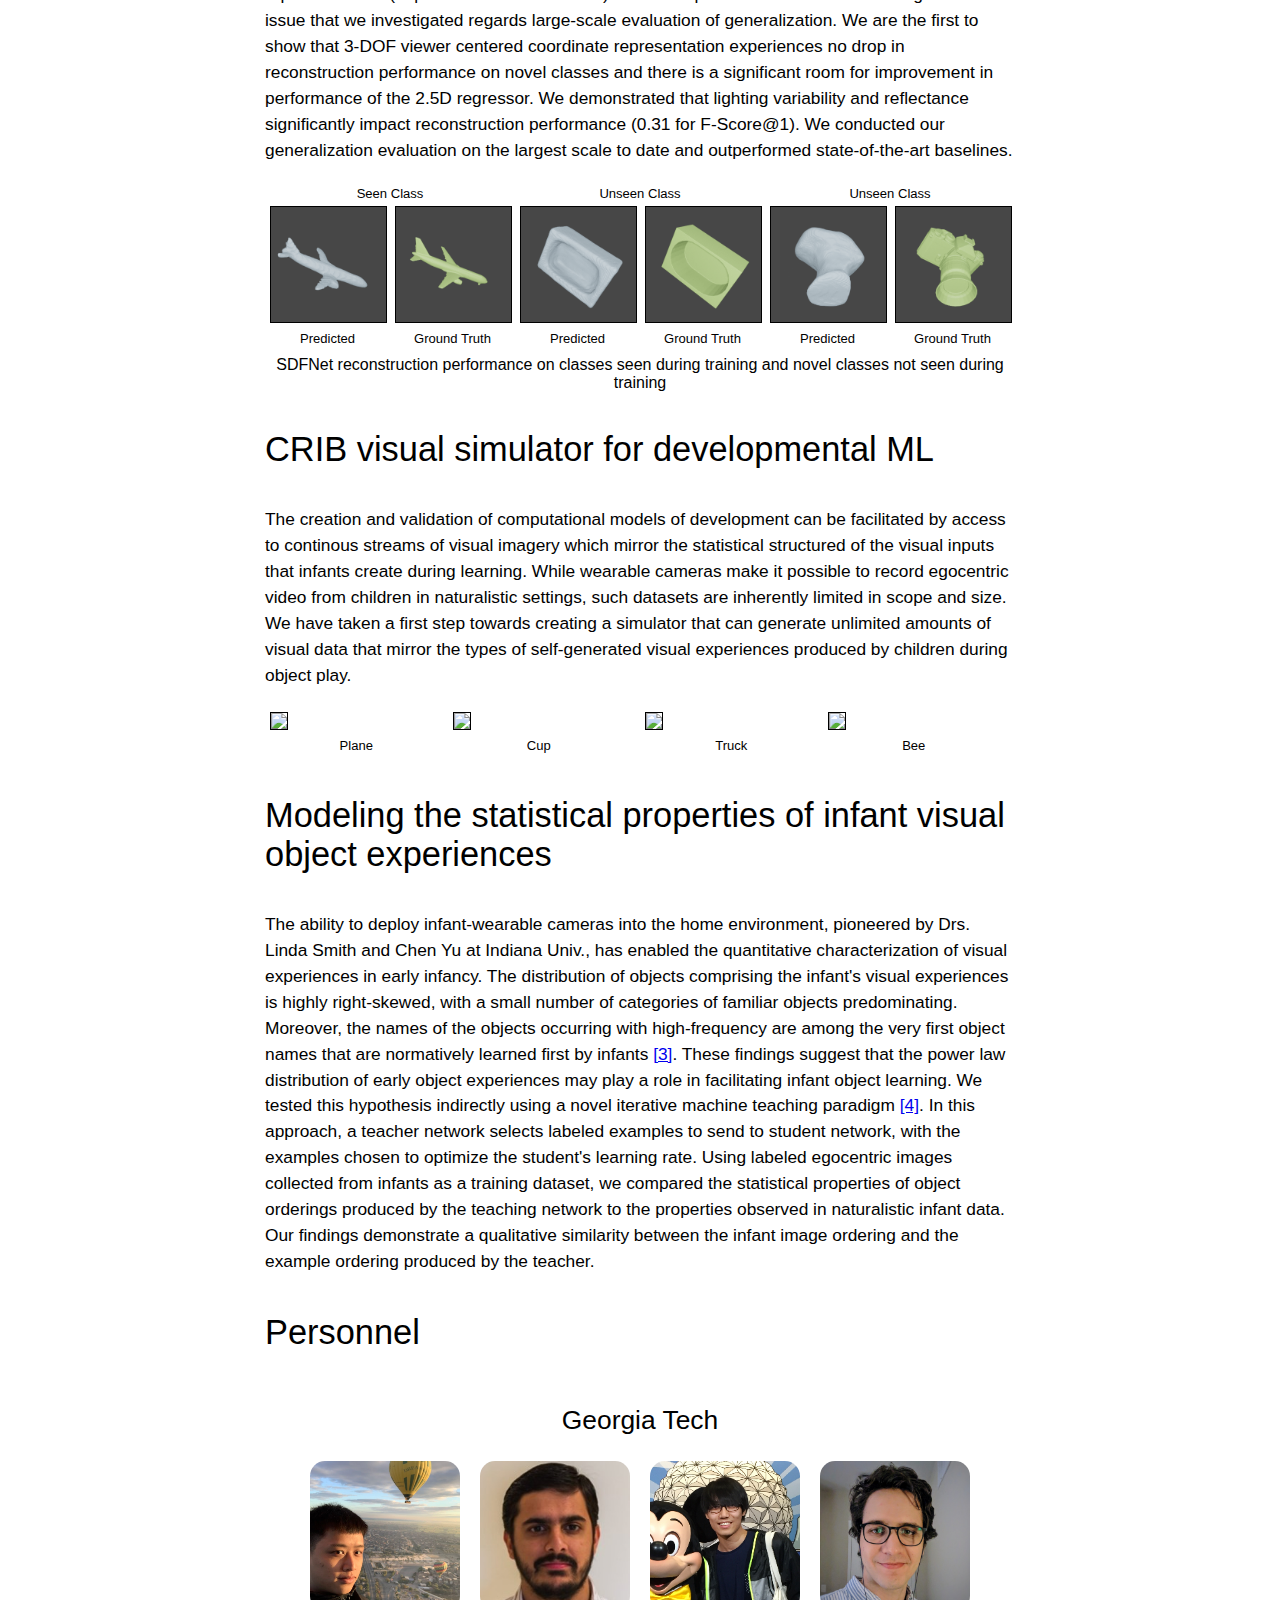
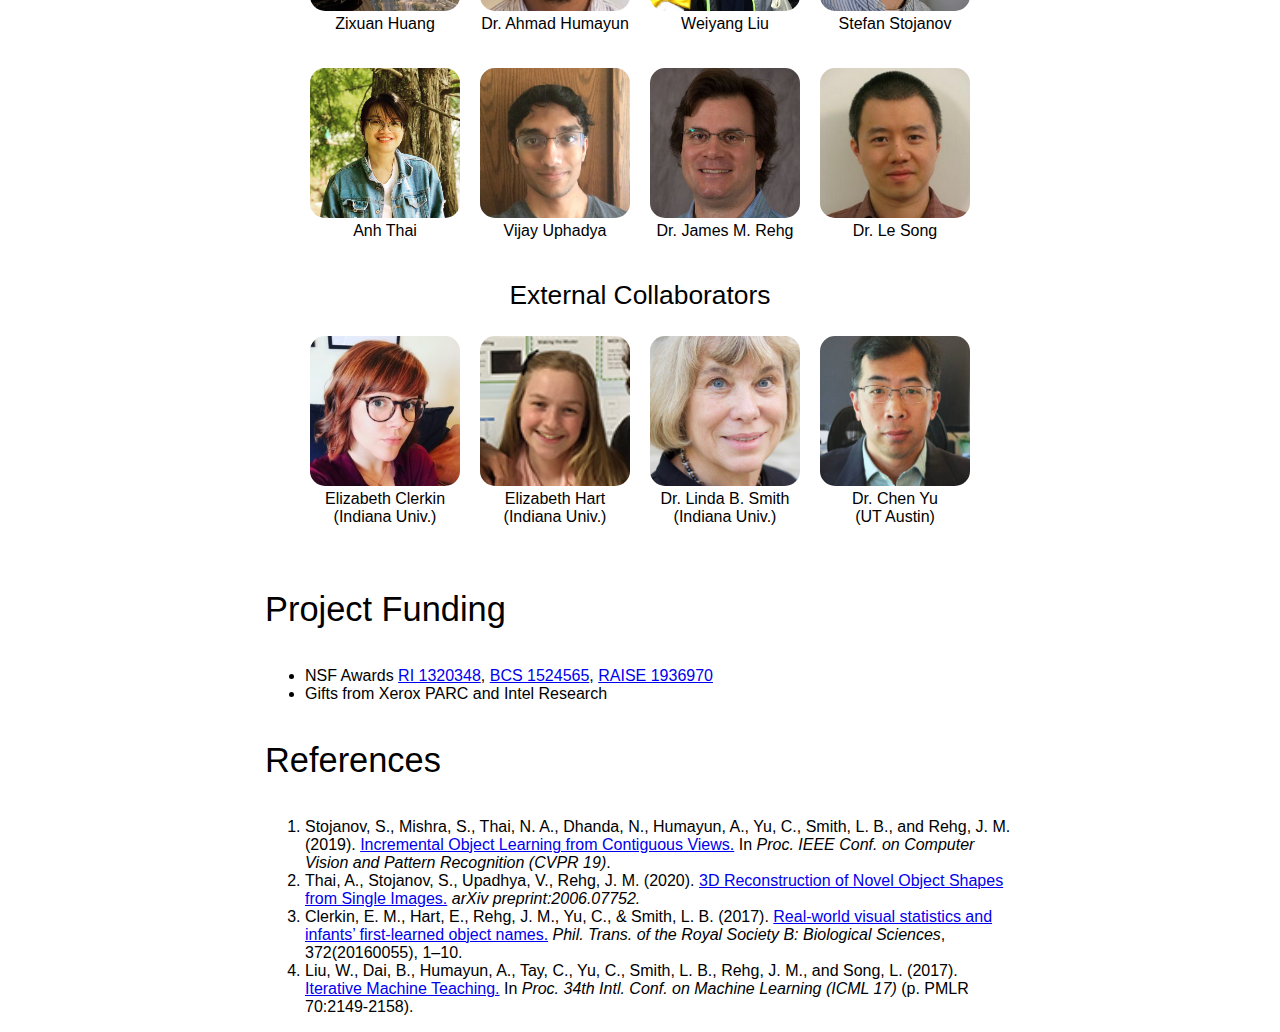
==== commit 7990d338: "tweak" ====
--- a/dev-learning-project/index.html
+++ b/dev-learning-project/index.html
@@ -62,9 +62,9 @@
 	  technology:
 
 	  <ul>
-   	    <li>Human learners must create the tasks which they are solving by deciding which aspects of the world should be modeled</li>
-      	  <li>Human learners must infer the supervisory signal that guides learning from their environment</li>
-      	  <li>Human learners must learn continuously and incrementally without the ability to access  complete datasets&nbsp;</li>
+   	    <li>Human learners must create the tasks which they are solving by deciding what to learn</li>
+      	  <li>Human learners must infer the supervisory signals that guide learning from their environment</li>
+      	  <li>Human learners must learn continuously without the ability to access complete datasets</li>
       </ul>
 
 	  We are currently pursuing the following four research directions:
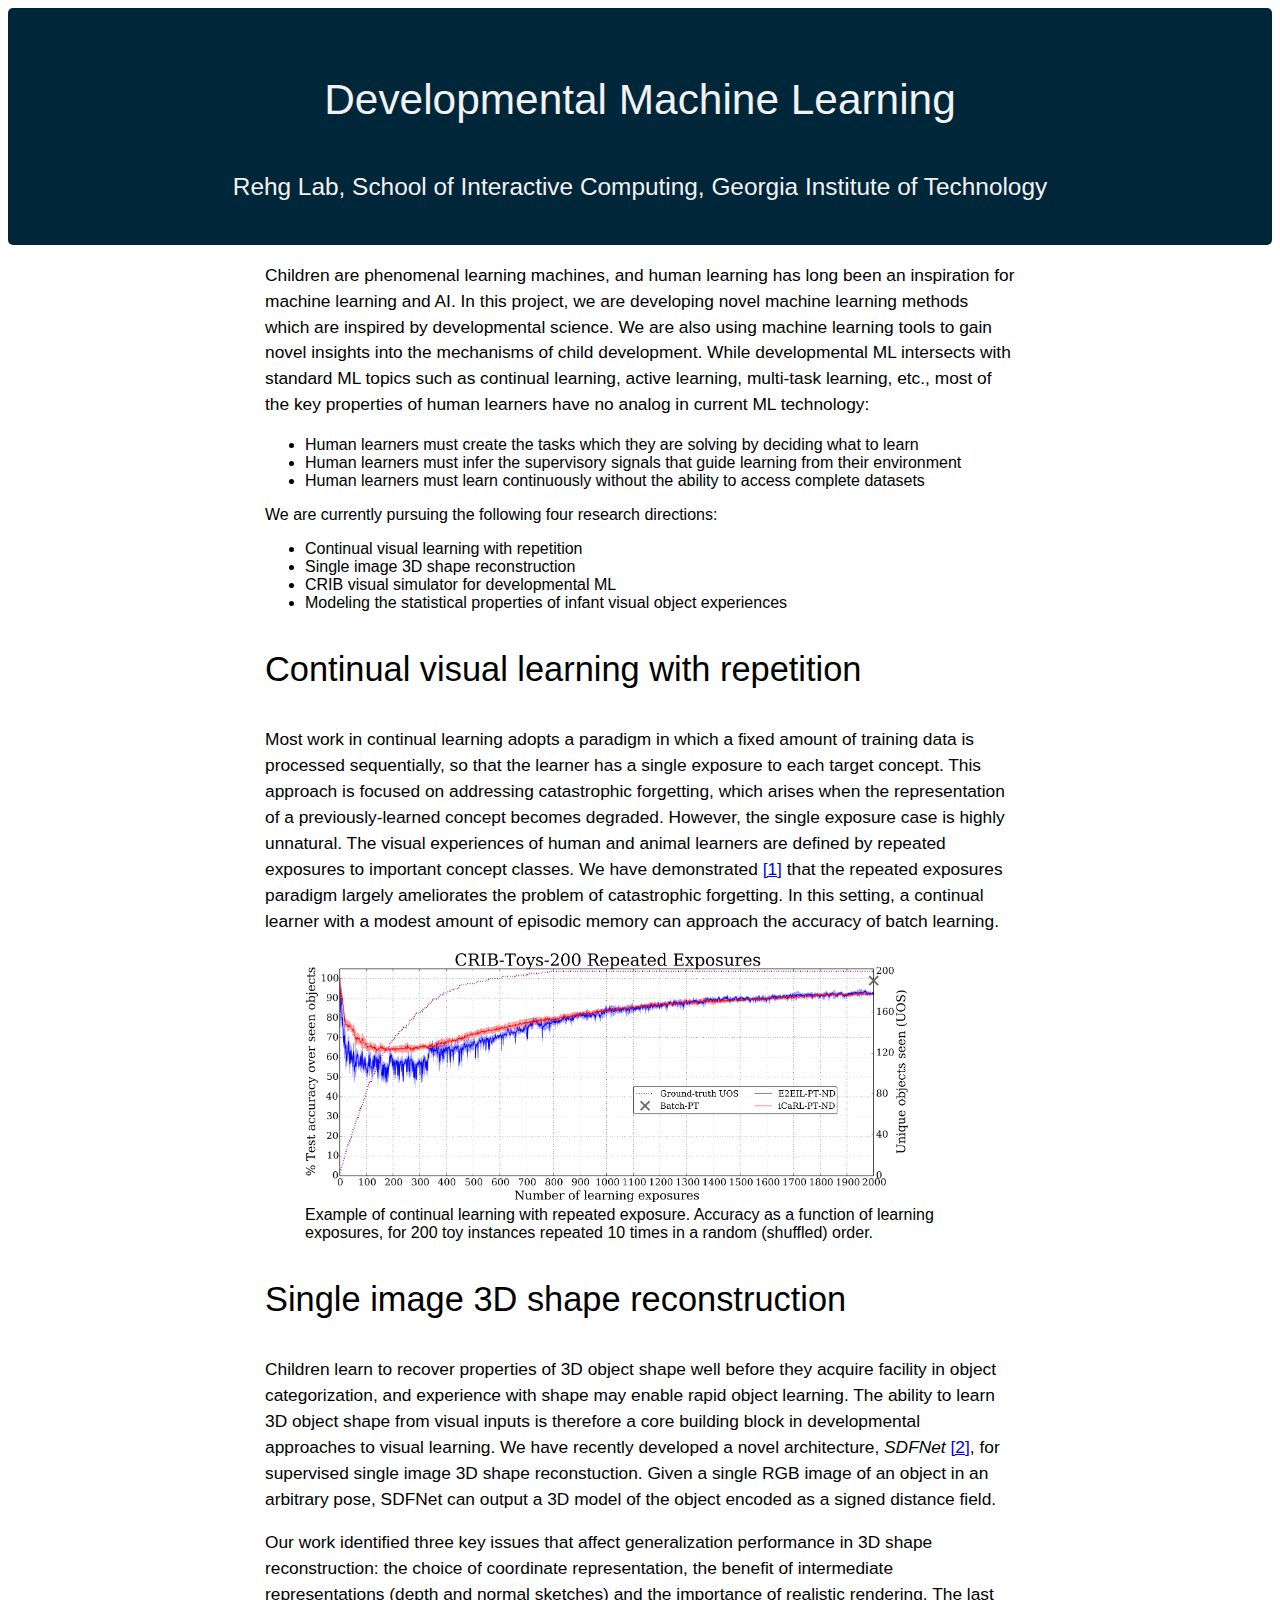
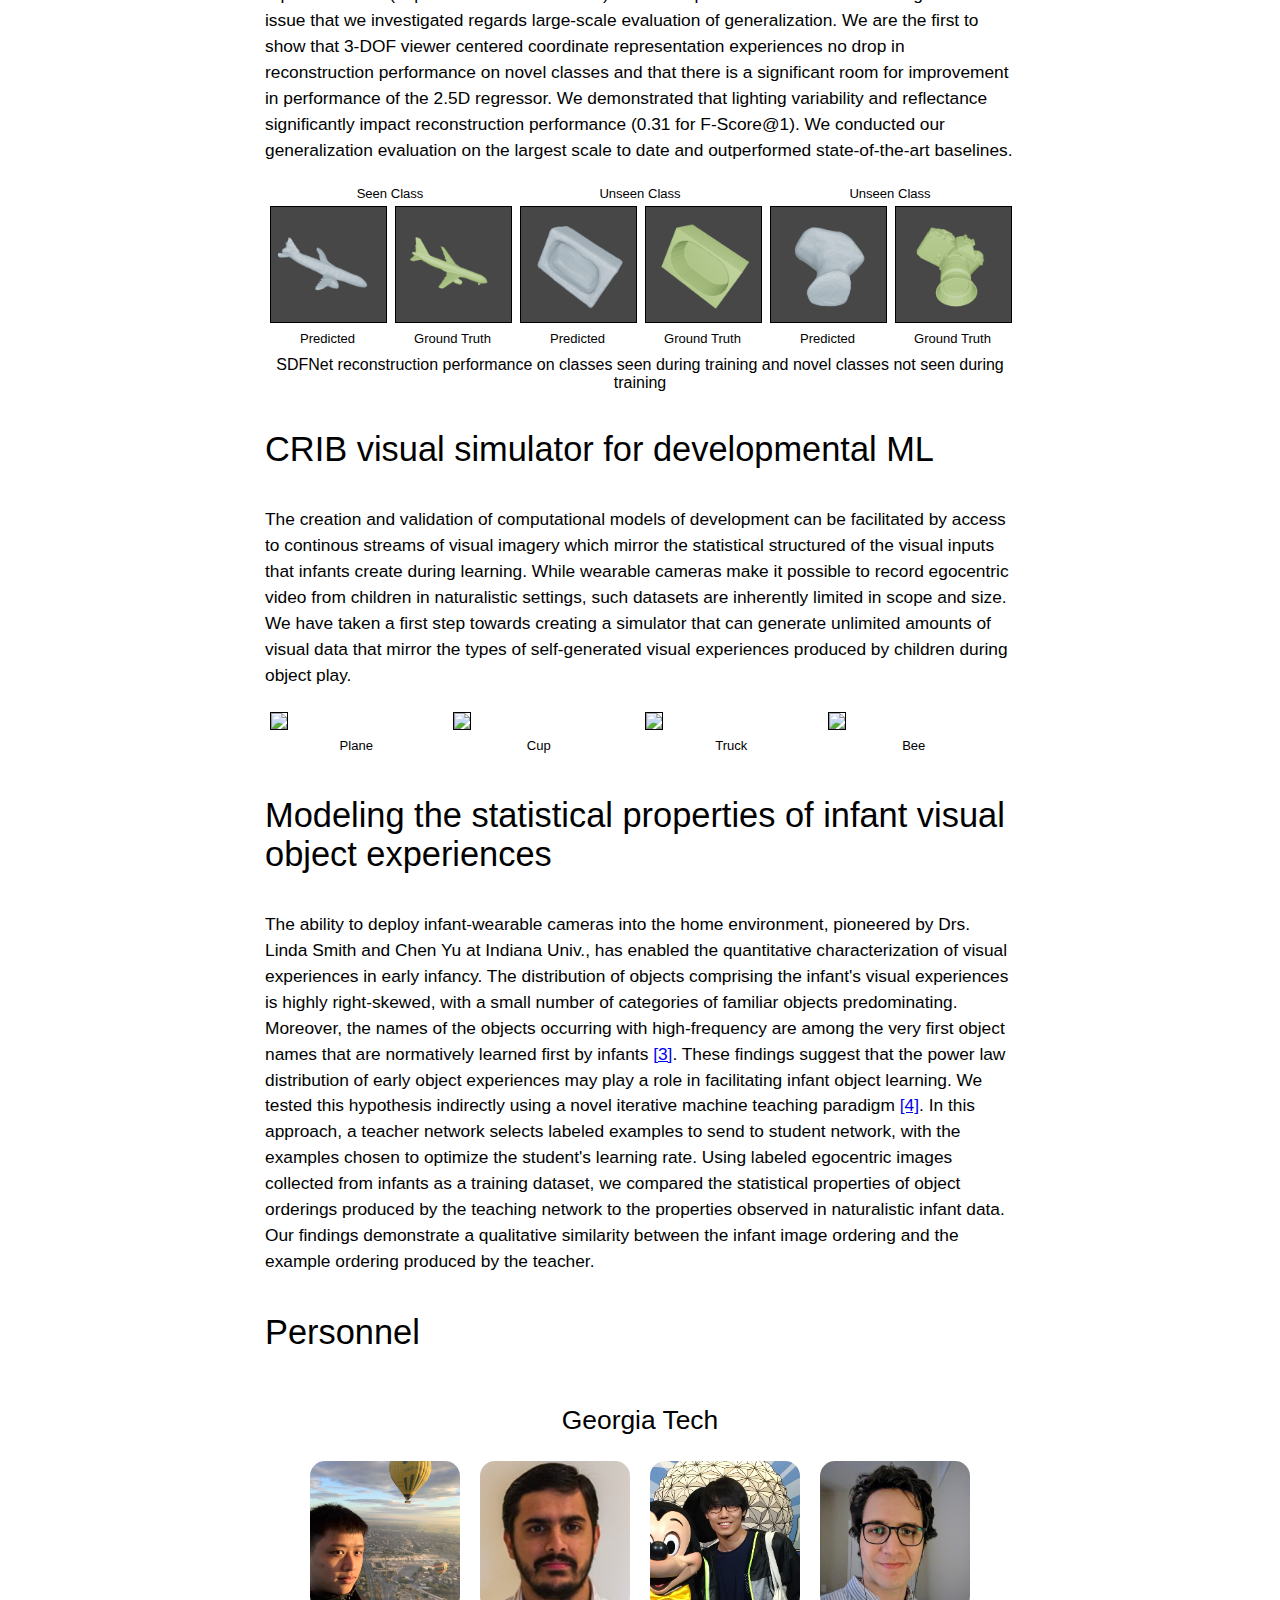
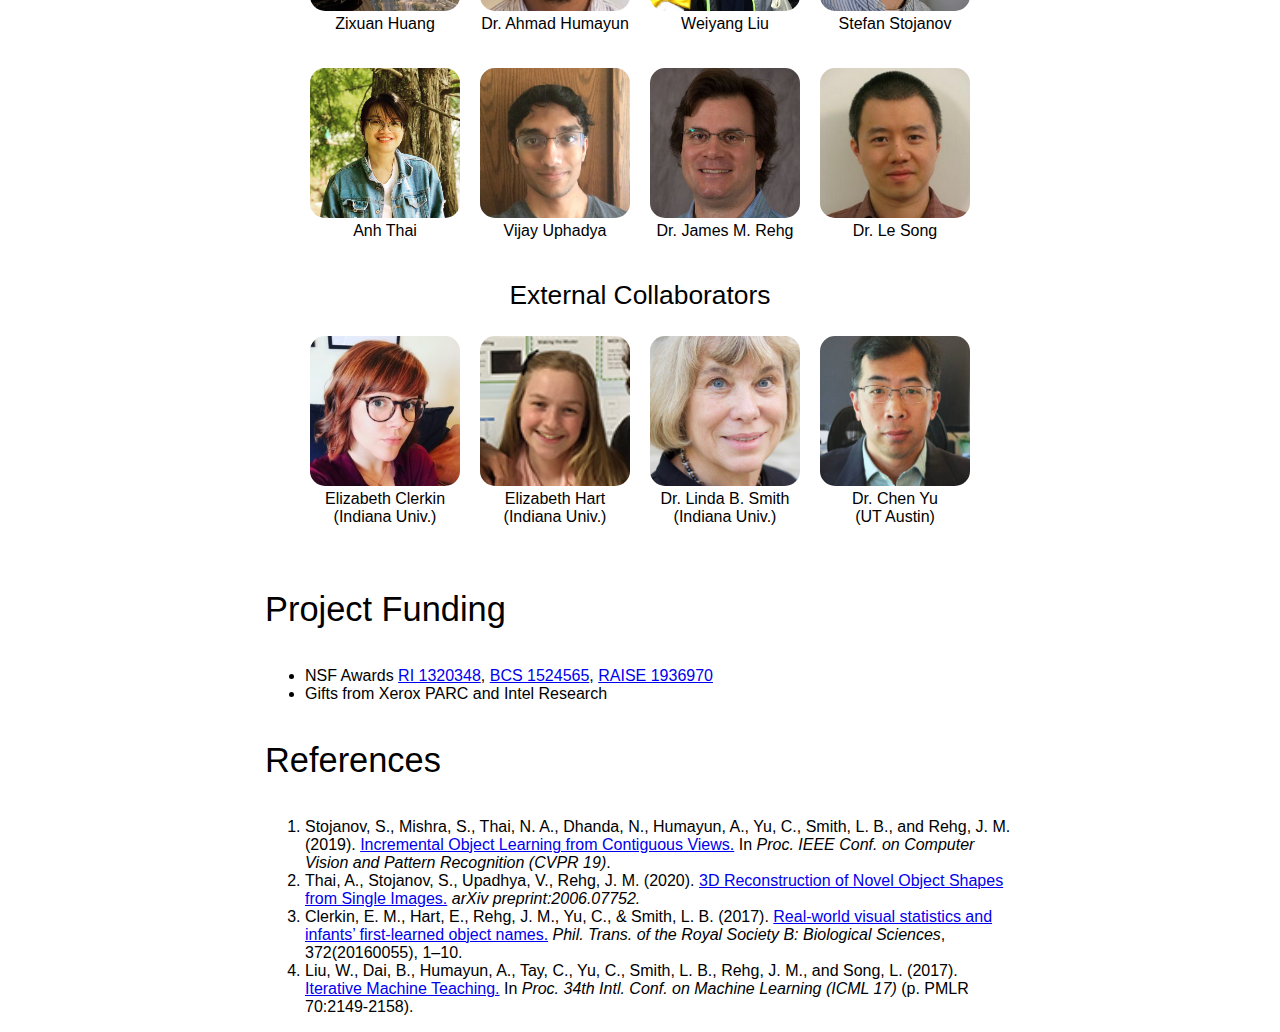
==== commit ca302155: "fixing typo" ====
--- a/dev-learning-project/index.html
+++ b/dev-learning-project/index.html
@@ -103,7 +103,7 @@
     <p>
     Our work identified three key issues that affect generalization performance in 3D shape reconstruction: the choice of coordinate representation, the benefit of intermediate representations (depth and normal sketches)
     and the importance of realistic rendering. The last issue that we investigated regards large-scale evaluation of generalization. We are the first to show that 3-DOF viewer centered
-    coordinate representation experiences no drop in reconstruction performance on novel classes and there is a significant room for improvement in performance of the 2.5D regressor. We demonstrated that
+    coordinate representation experiences no drop in reconstruction performance on novel classes and that there is a significant room for improvement in performance of the 2.5D regressor. We demonstrated that
     lighting variability and reflectance significantly impact reconstruction performance (0.31 for F-Score@1). We conducted our generalization evaluation on the largest scale to date and outperformed state-of-the-art baselines.
 
     <!-- <b>ADD A FEW MORE DETAILS FROM OUR PAPER</b>. -->
--- a/dev-learning-project/styles.css
+++ b/dev-learning-project/styles.css
@@ -245,8 +245,8 @@
 .personnel_gallery .column img{
     object-fit:cover;
     border-radius: 15px;
-    width: min(150px, 15vw);
-    height: min(150px, 15vw);
+    width: min(150px, 12vw);
+    height: min(150px, 12vw);
 }
 
 .personnel_gallery .column a {
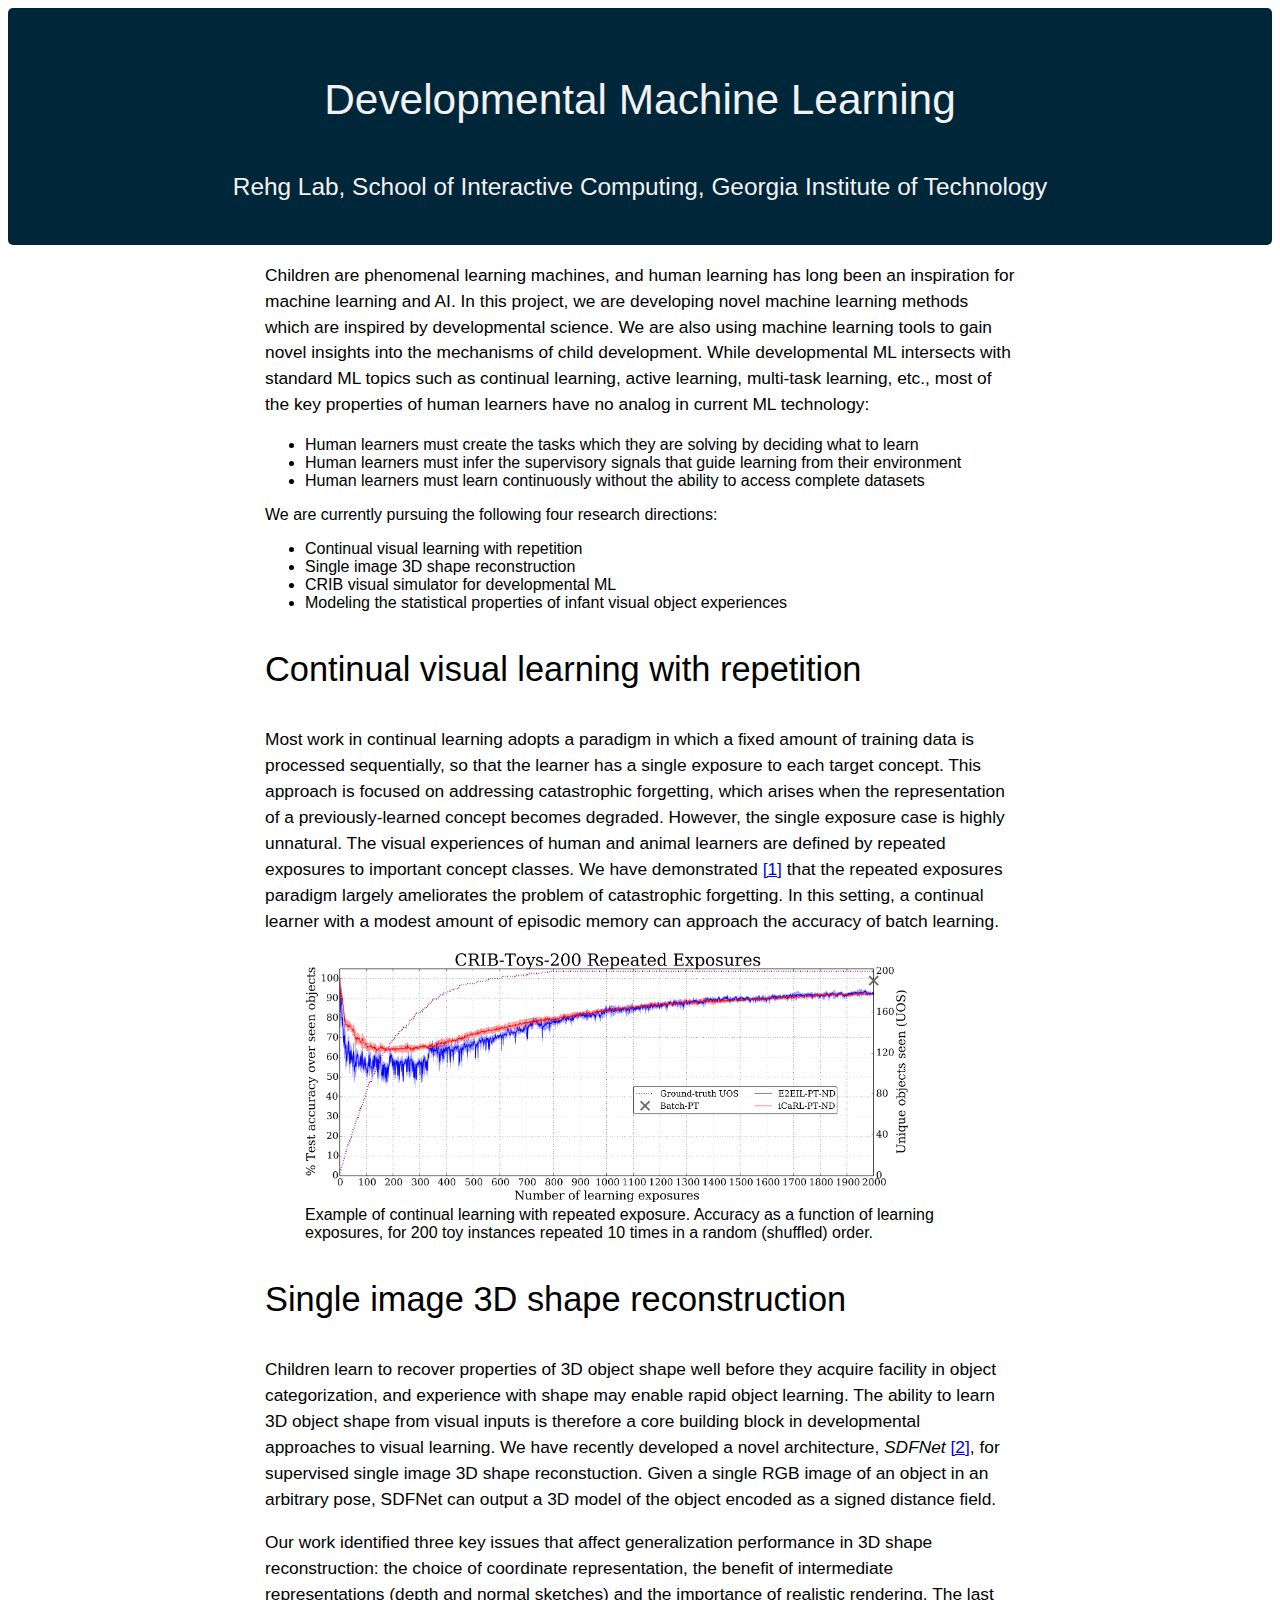
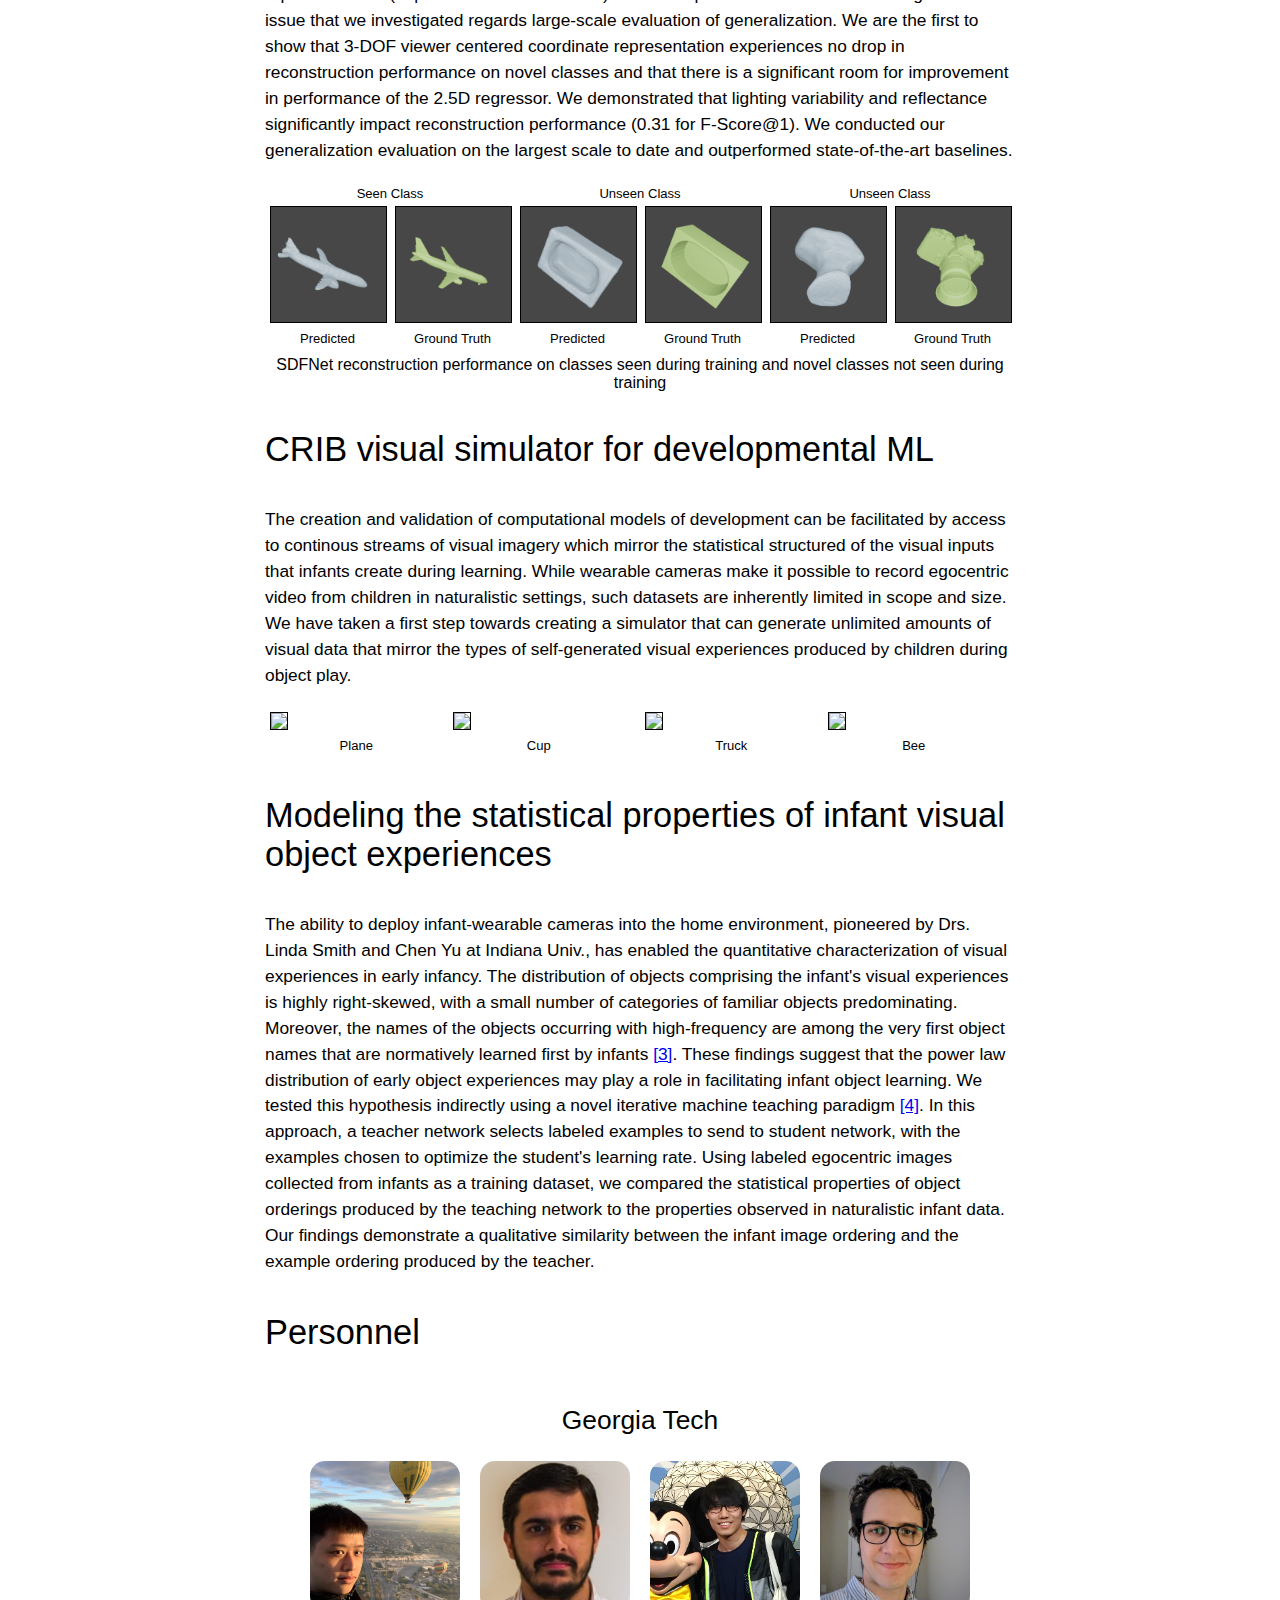
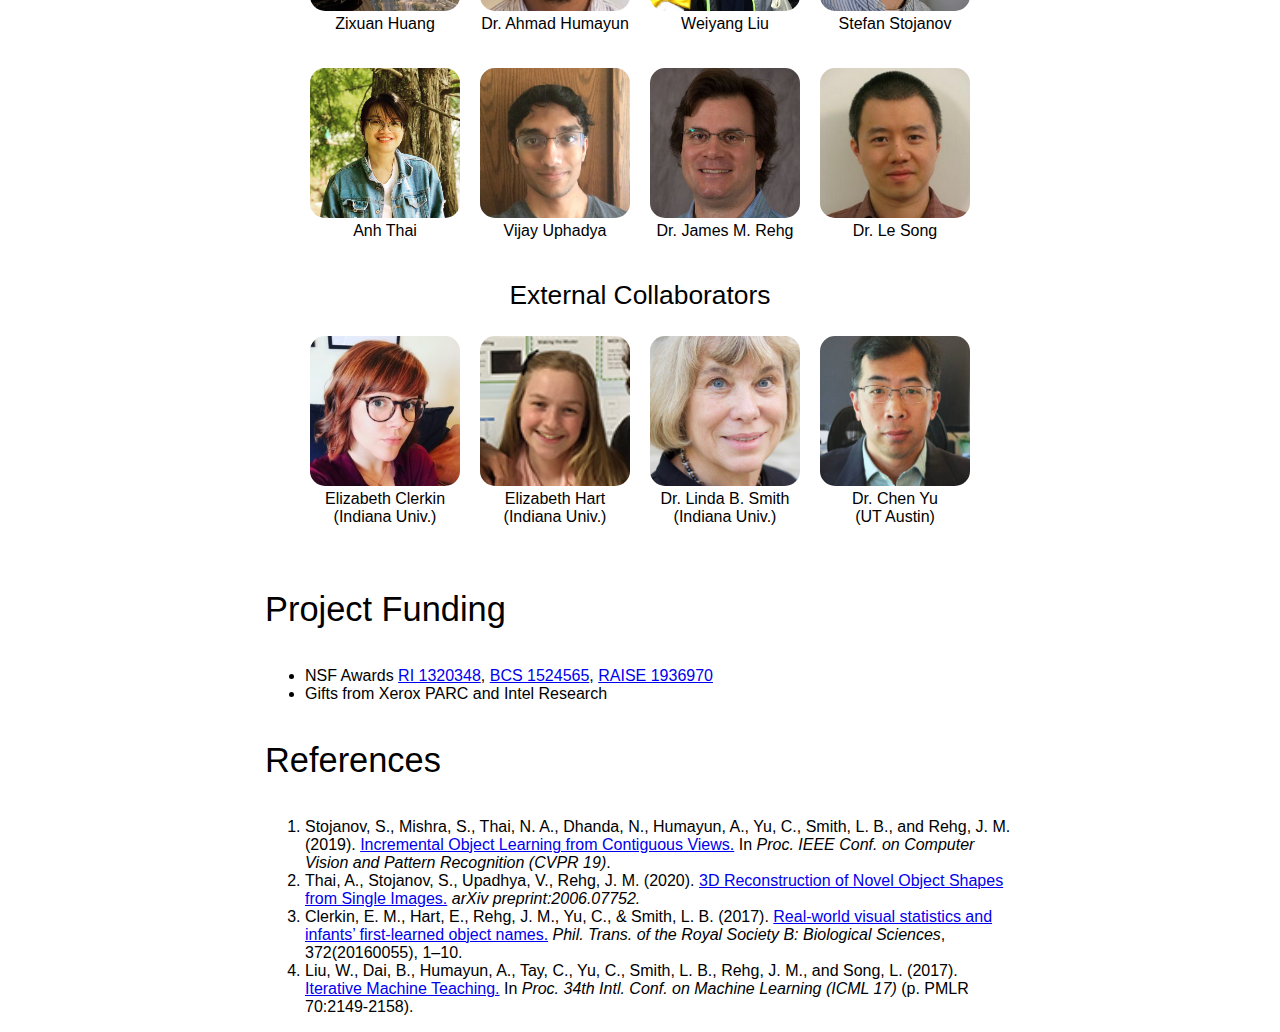
==== commit f7d2ea56: "added urls" ====
--- a/dev-learning-project/index.html
+++ b/dev-learning-project/index.html
@@ -217,25 +217,25 @@
           <div class="personnel_gallery">
 
                 <div class="column">
-                         <a href="">
+                         <a href="https://zixuanh.com/">
                          <img src="gt_personnel/zixuan_huang.jpg" >
                          </a>
                          <figcaption> Zixuan Huang </figcaption>
                 </div>
                 <div class="column">
-                         <a href="">
+                         <a href="http://ahumayun.com/">
                          <img src="gt_personnel/ahmad_humayun.jpg" >
                          </a>
                          <figcaption> Dr. Ahmad Humayun </figcaption>
                 </div>
                 <div class="column">
-                         <a href="">
+                         <a href="https://wyliu.com/">
                          <img src="gt_personnel/weiyang_liu.png" >
                          </a>
                          <figcaption> Weiyang Liu  </figcaption>
                 </div>
                 <div class="column">
-                         <a href="">
+                         <a href="http://stefanstojanov.com/">
                          <img src="gt_personnel/stefan_stojanov.jpg" >
                          </a>
                          <figcaption> Stefan Stojanov </figcaption>
@@ -246,7 +246,7 @@
               <!-- add institution -->
           <div class="personnel_gallery">
                 <div class="column">
-                         <a href="">
+                         <a href="https://anhthai1997.wordpress.com/">
                          <img src="gt_personnel/anh_thai.jpg" >
                          </a>
                          <figcaption> Anh Thai </figcaption>
@@ -265,7 +265,7 @@
                          <figcaption> <a href="https://rehg.org/">  Dr. James M. Rehg </a> </figcaption>
                 </div>
                 <div class="column">
-                         <a href="">
+                         <a href="https://www.cc.gatech.edu/~lsong/">
                          <img src="gt_personnel/le_song.png" >
                          </a>
                          <figcaption> Dr. Le Song </figcaption>
@@ -277,25 +277,25 @@
           <div class="personnel_gallery">
 
                 <div class="column">
-                         <a href="">
+                         <a href="https://scholar.google.com/citations?user=IuINaBgAAAAJ&hl=en">
                          <img src="ext_personnel/elizabeth_clerkin.jpg" >
                          </a>
                          <figcaption> Elizabeth Clerkin </br> (Indiana Univ.) </figcaption>
                 </div>
                 <div class="column">
-                         <a href="">
+                         <a href="https://ieeexplore.ieee.org/author/37086031826">
                          <img src="ext_personnel/elizabeth_hart.jpg" >
                          </a>
                          <figcaption> Elizabeth Hart </br> (Indiana Univ.) </figcaption>
                 </div>
                 <div class="column">
-                         <a href="">
+                         <a href="https://psych.indiana.edu/directory/faculty/smith-linda.html">
                          <img src="ext_personnel/linda_smith.jpg" >
                          </a>
                          <figcaption> Dr. Linda B. Smith </br> (Indiana Univ.) </figcaption>
                 </div>
                 <div class="column">
-                         <a href="">
+                         <a href="https://liberalarts.utexas.edu/psychology/faculty/cy2856">
                          <img src="ext_personnel/chen_yu.jpg" >
                          </a>
                          <figcaption> Dr. Chen Yu </br> (UT Austin) </figcaption>
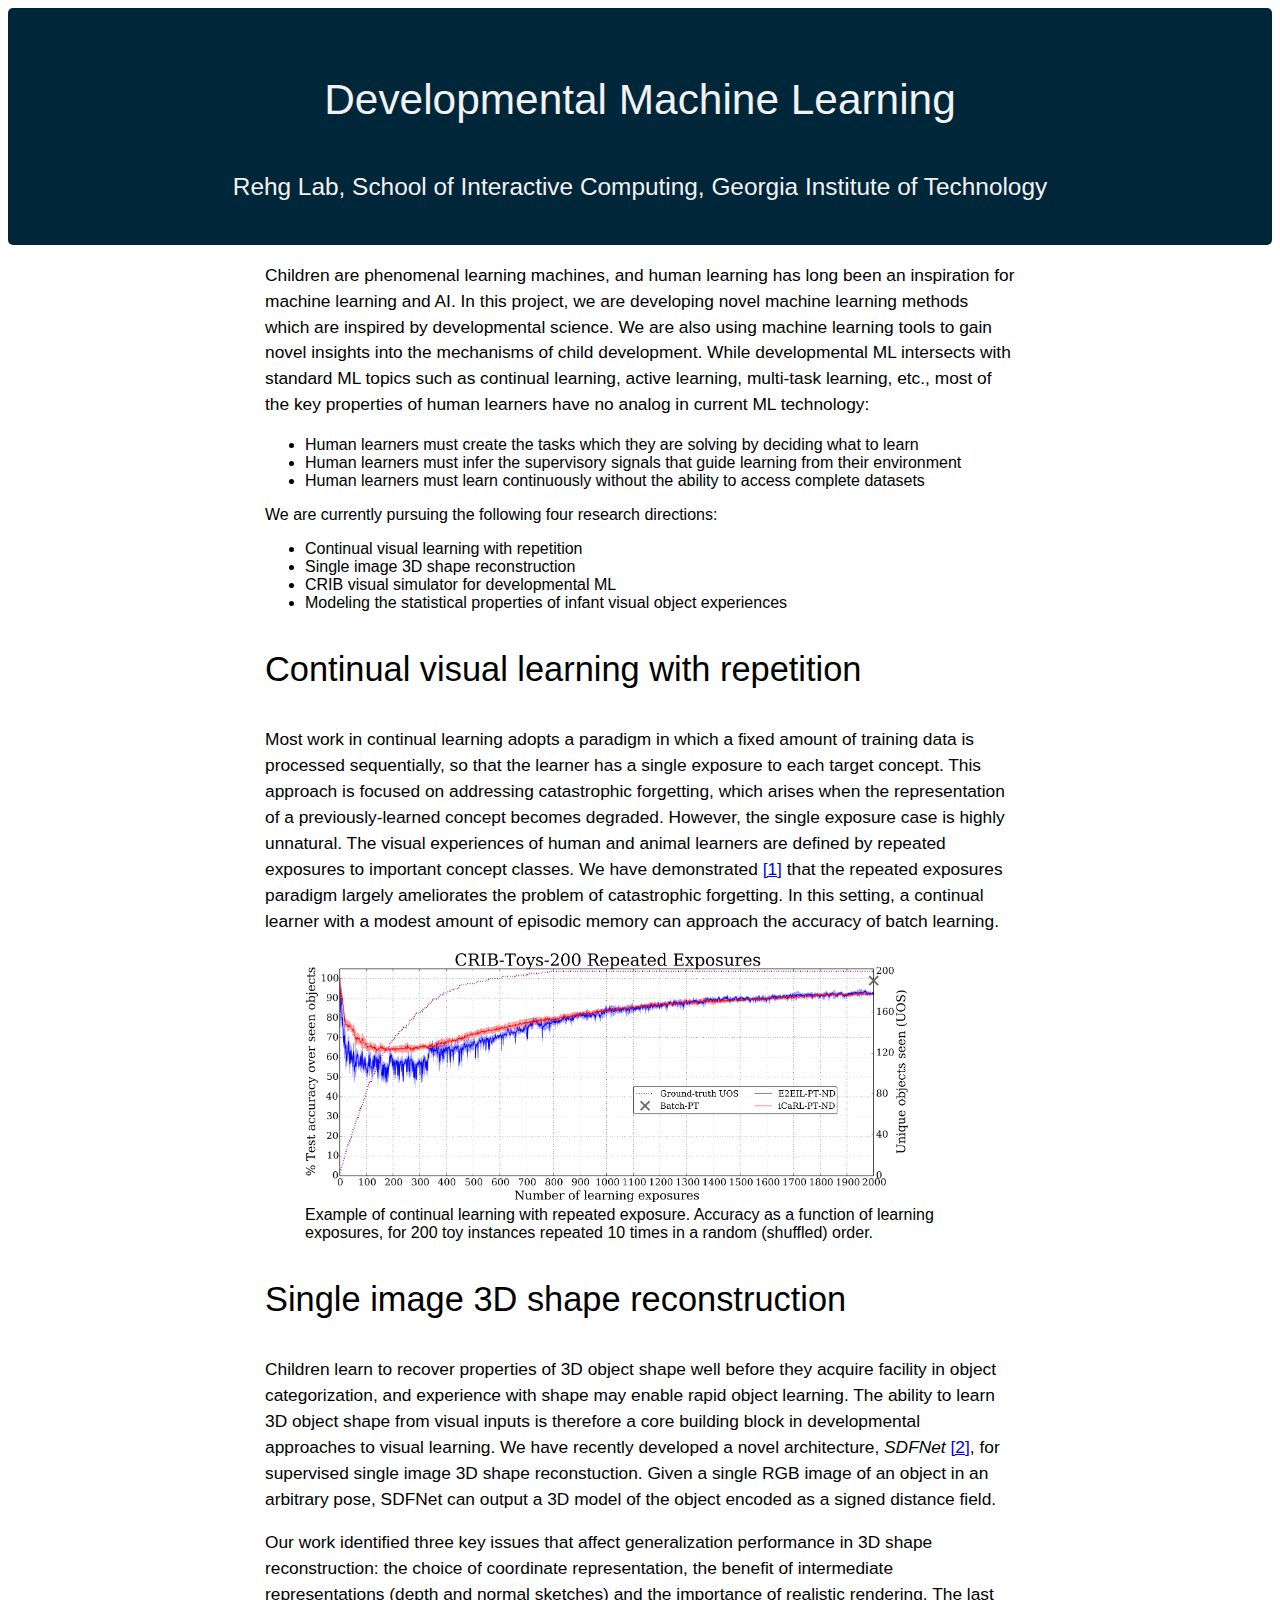
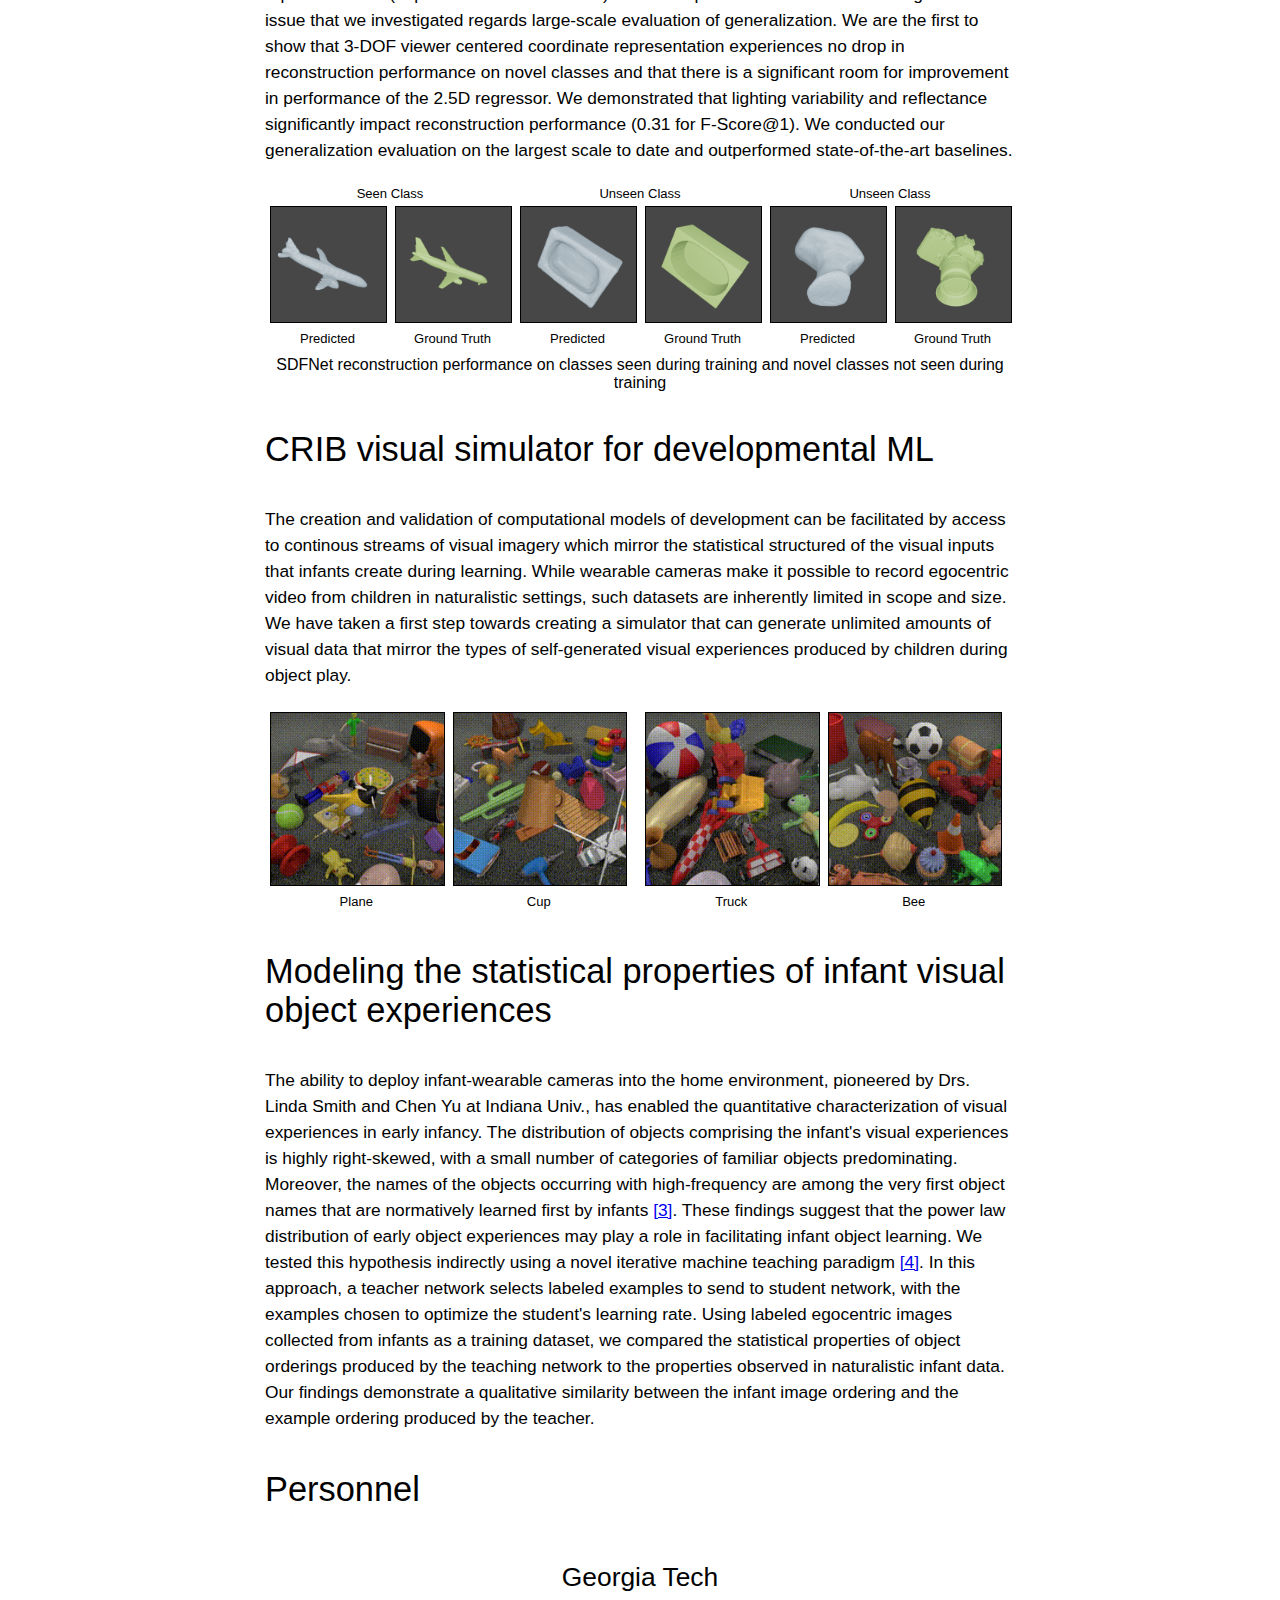
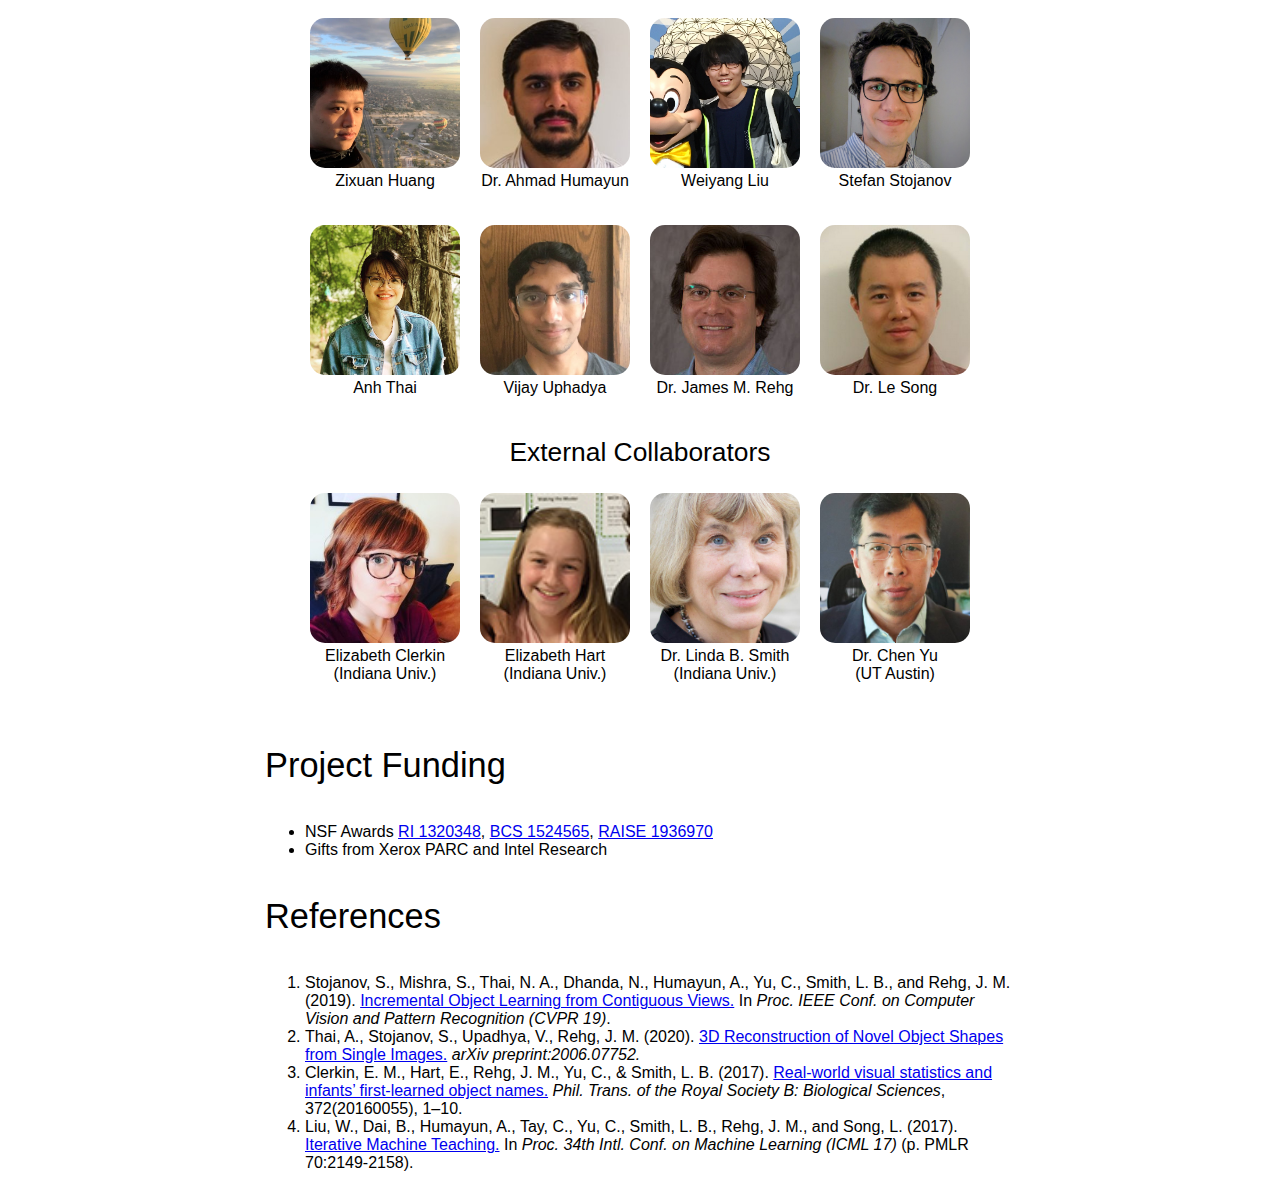
==== commit e8a0a6bb: "updating links for CRIB gifs to be local" ====
--- a/dev-learning-project/index.html
+++ b/dev-learning-project/index.html
@@ -161,12 +161,12 @@
     <div class="gifs">
           <div class="container">
               <div class="gallery">
-                 <img class="gif" src="http://drive.google.com/uc?export=view&id=1OMwDPu1vMeDplpmXkzKbcbww2g3KvsqQ" >
+                 <img class="gif" src="img/plane.gif" >
                  <div class="desc">Plane</div>
 
               </div>
             <div class="gallery">
-               <img class="gif" src="http://drive.google.com/uc?export=view&id=1LtPrzfP0U5pMGXZnCRJR6HIrqRrybQpc" >
+               <img class="gif" src="img/cup.gif" >
                <div class="desc">Cup</div>
 
             </div>
@@ -174,12 +174,12 @@
           <div class="container">
 
             <div class="gallery">
-               <img class="gif" src="http://drive.google.com/uc?export=view&id=1ARuGSONsHcasfyIUXfcKrEmrddJ8AUZT" >
+               <img class="gif" src="img/dump_truck.gif" >
                <div class="desc">Truck</div>
 
             </div>
            <div class="gallery">
-              <img class="gif" src="http://drive.google.com/uc?export=view&id=1KVpeB0-HMnPrC-Fq1lYKMYqnLh0feQAk" >
+              <img class="gif" src="img/bee.gif" >
               <div class="desc">Bee</div>
 
            </div>
